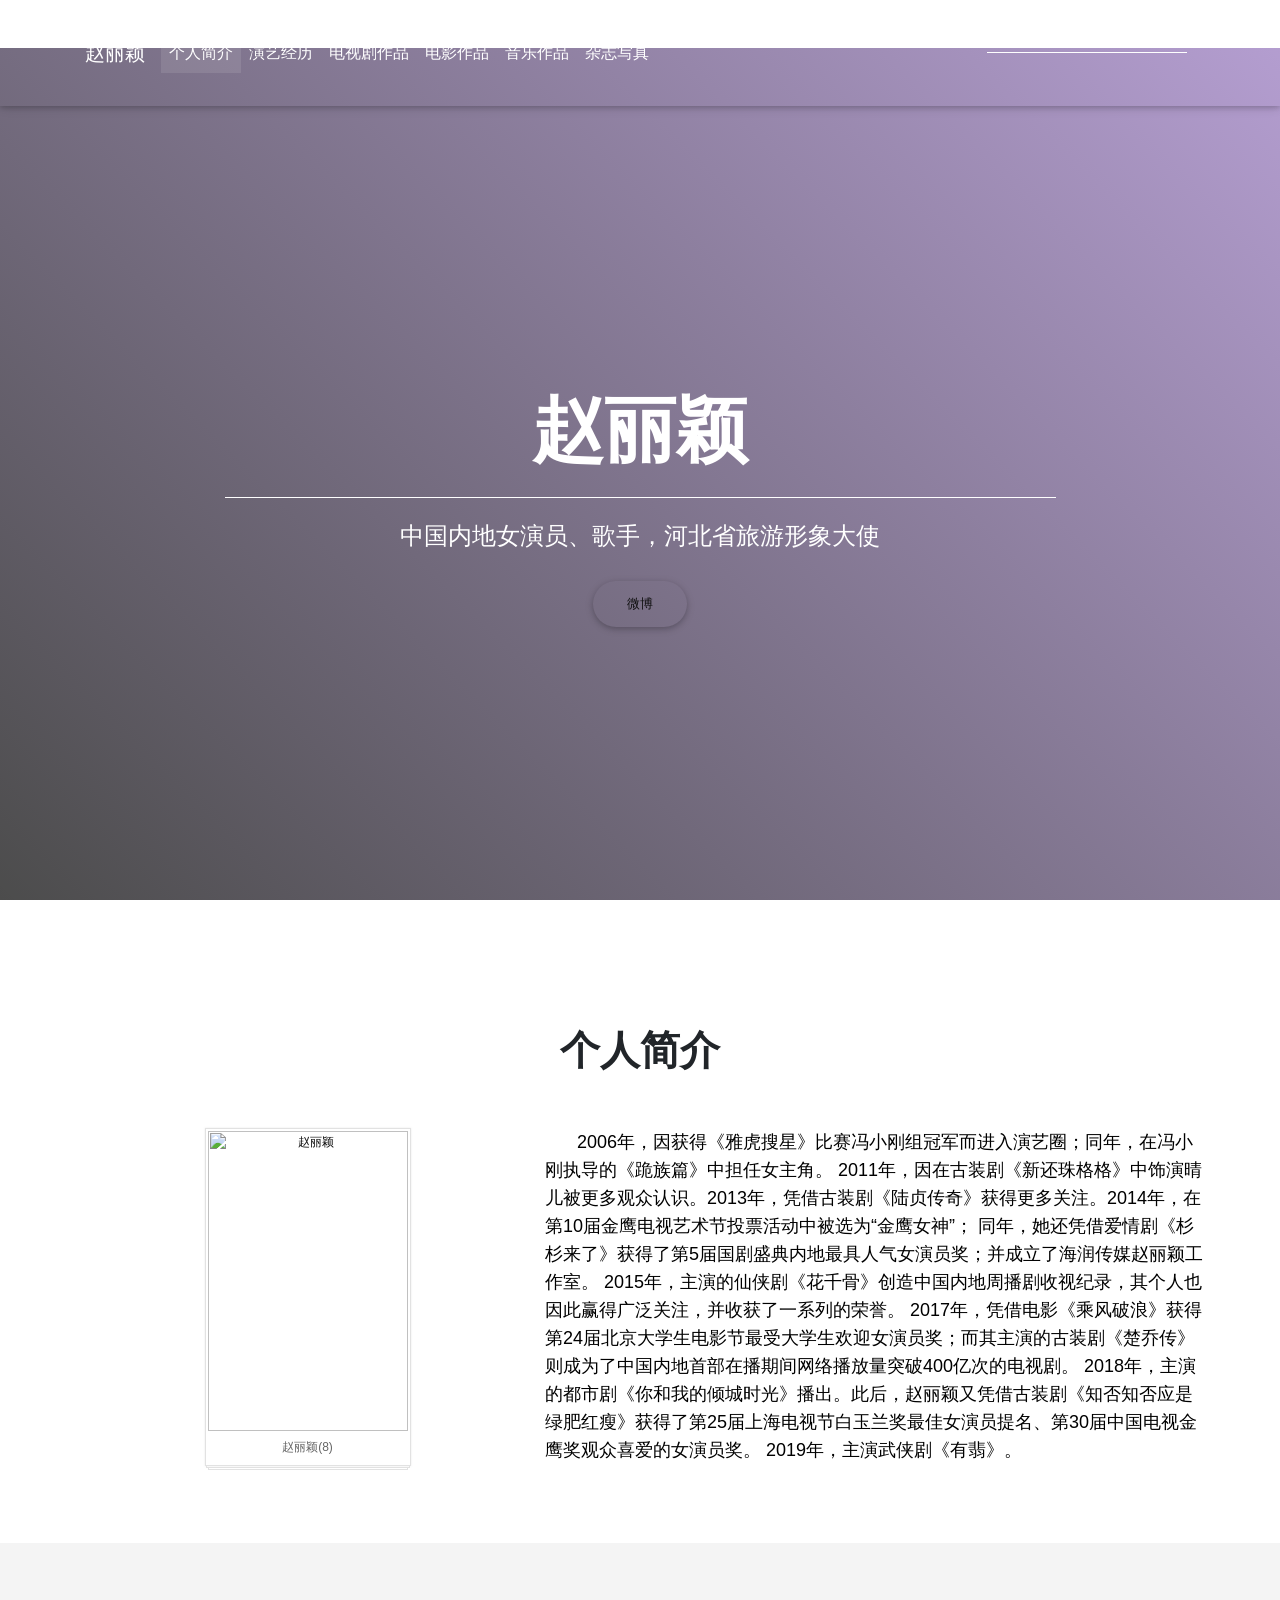
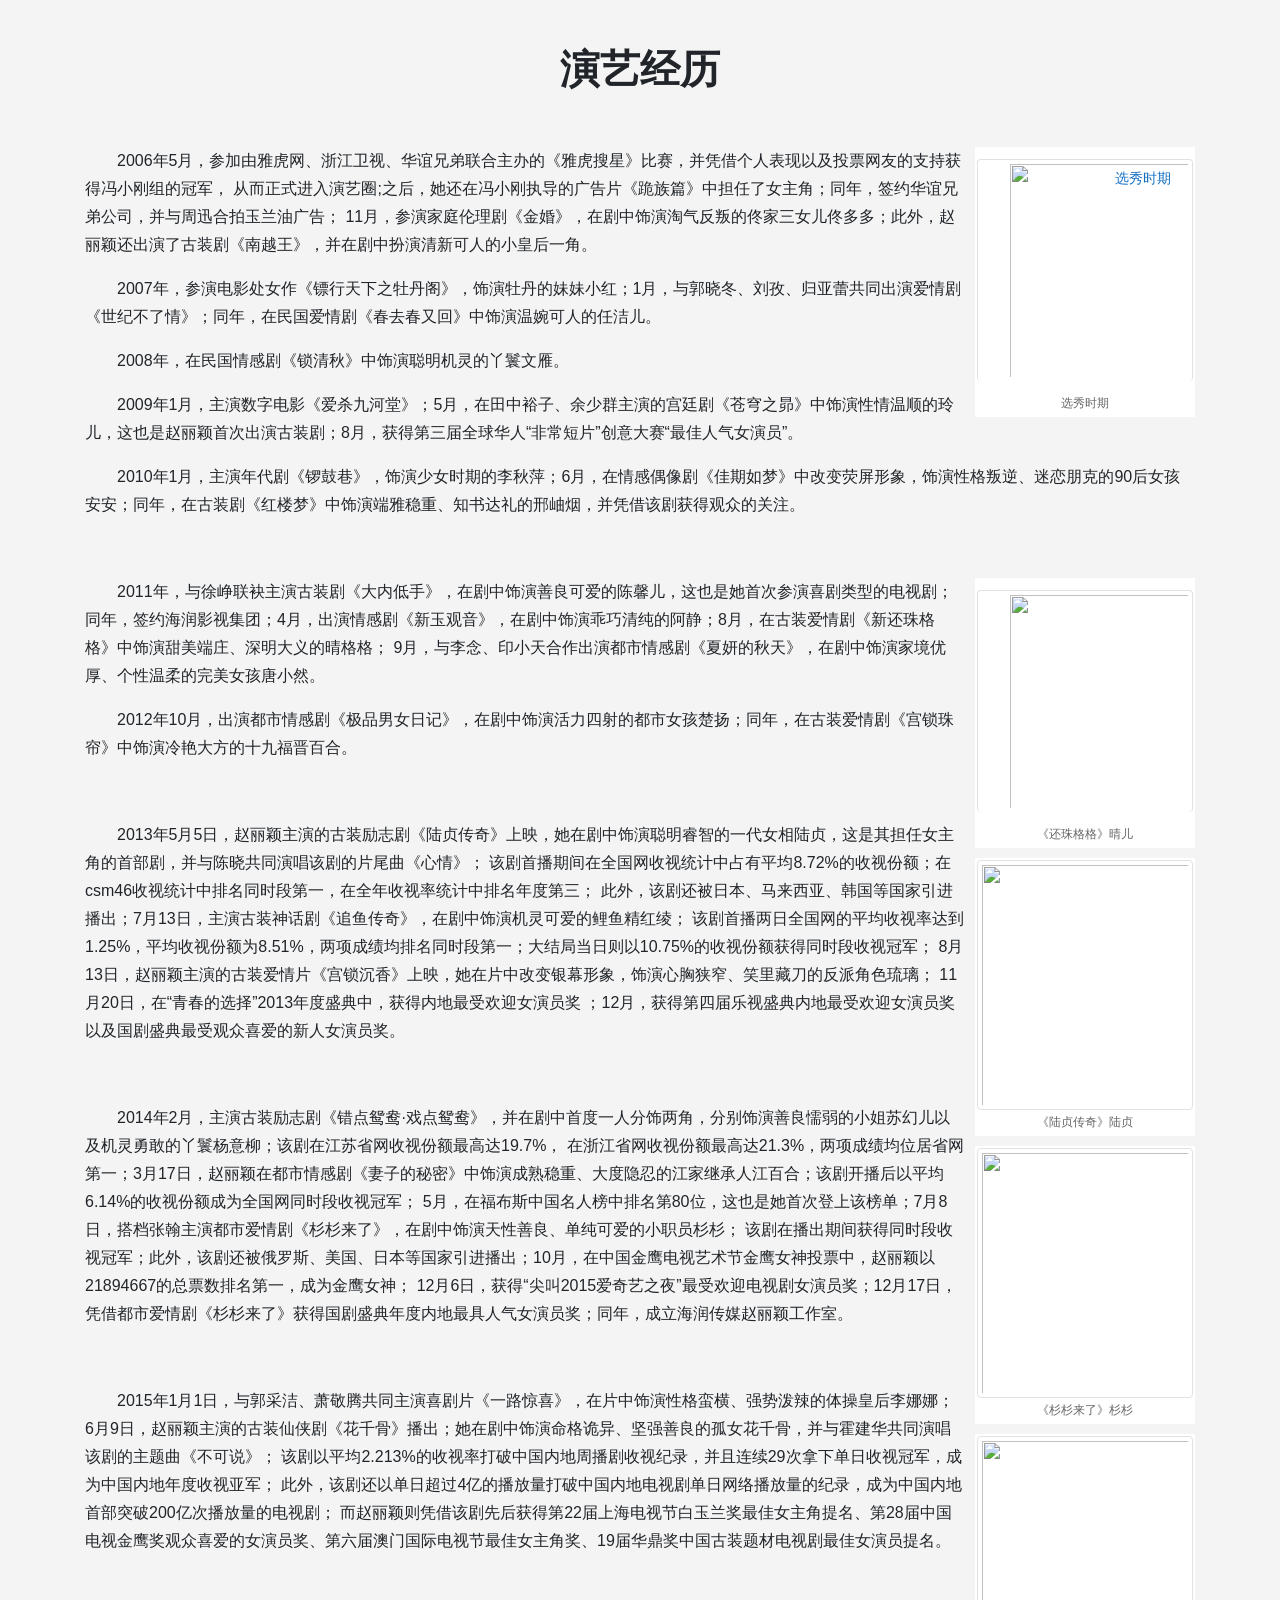
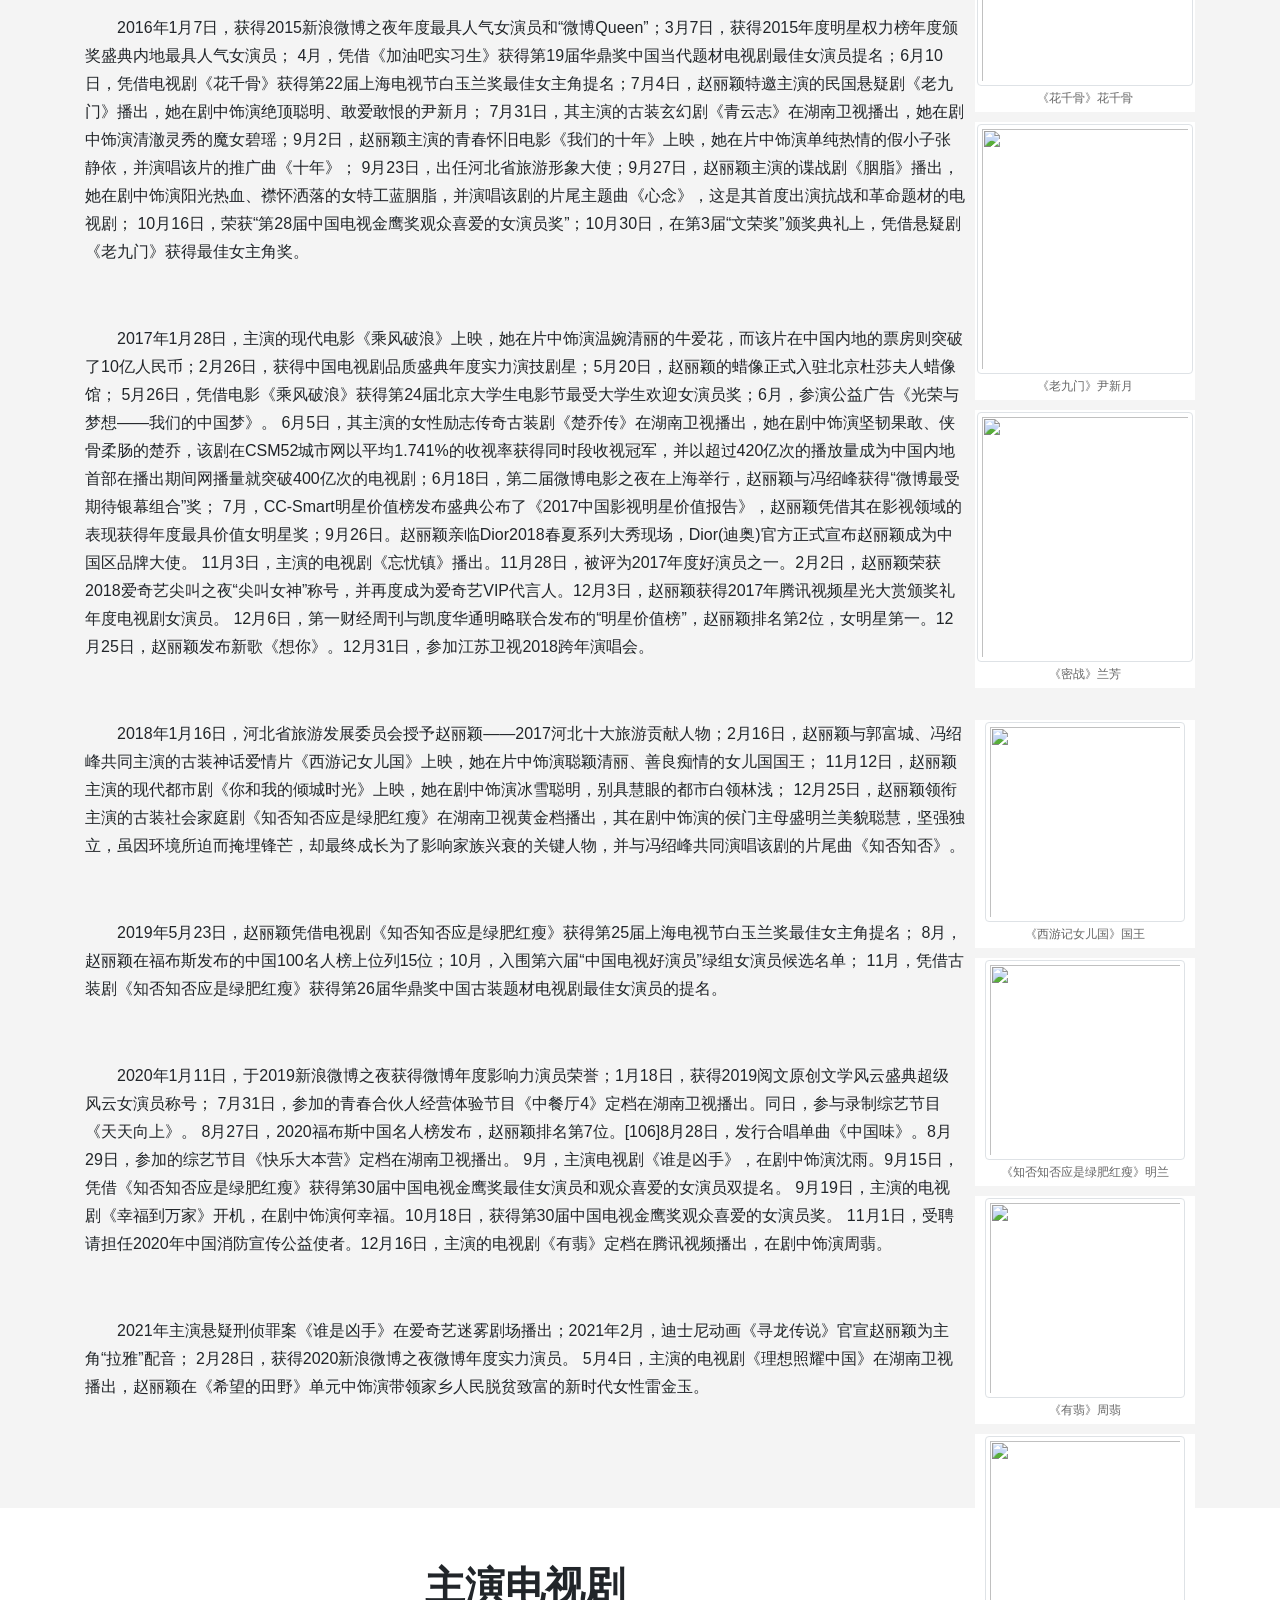
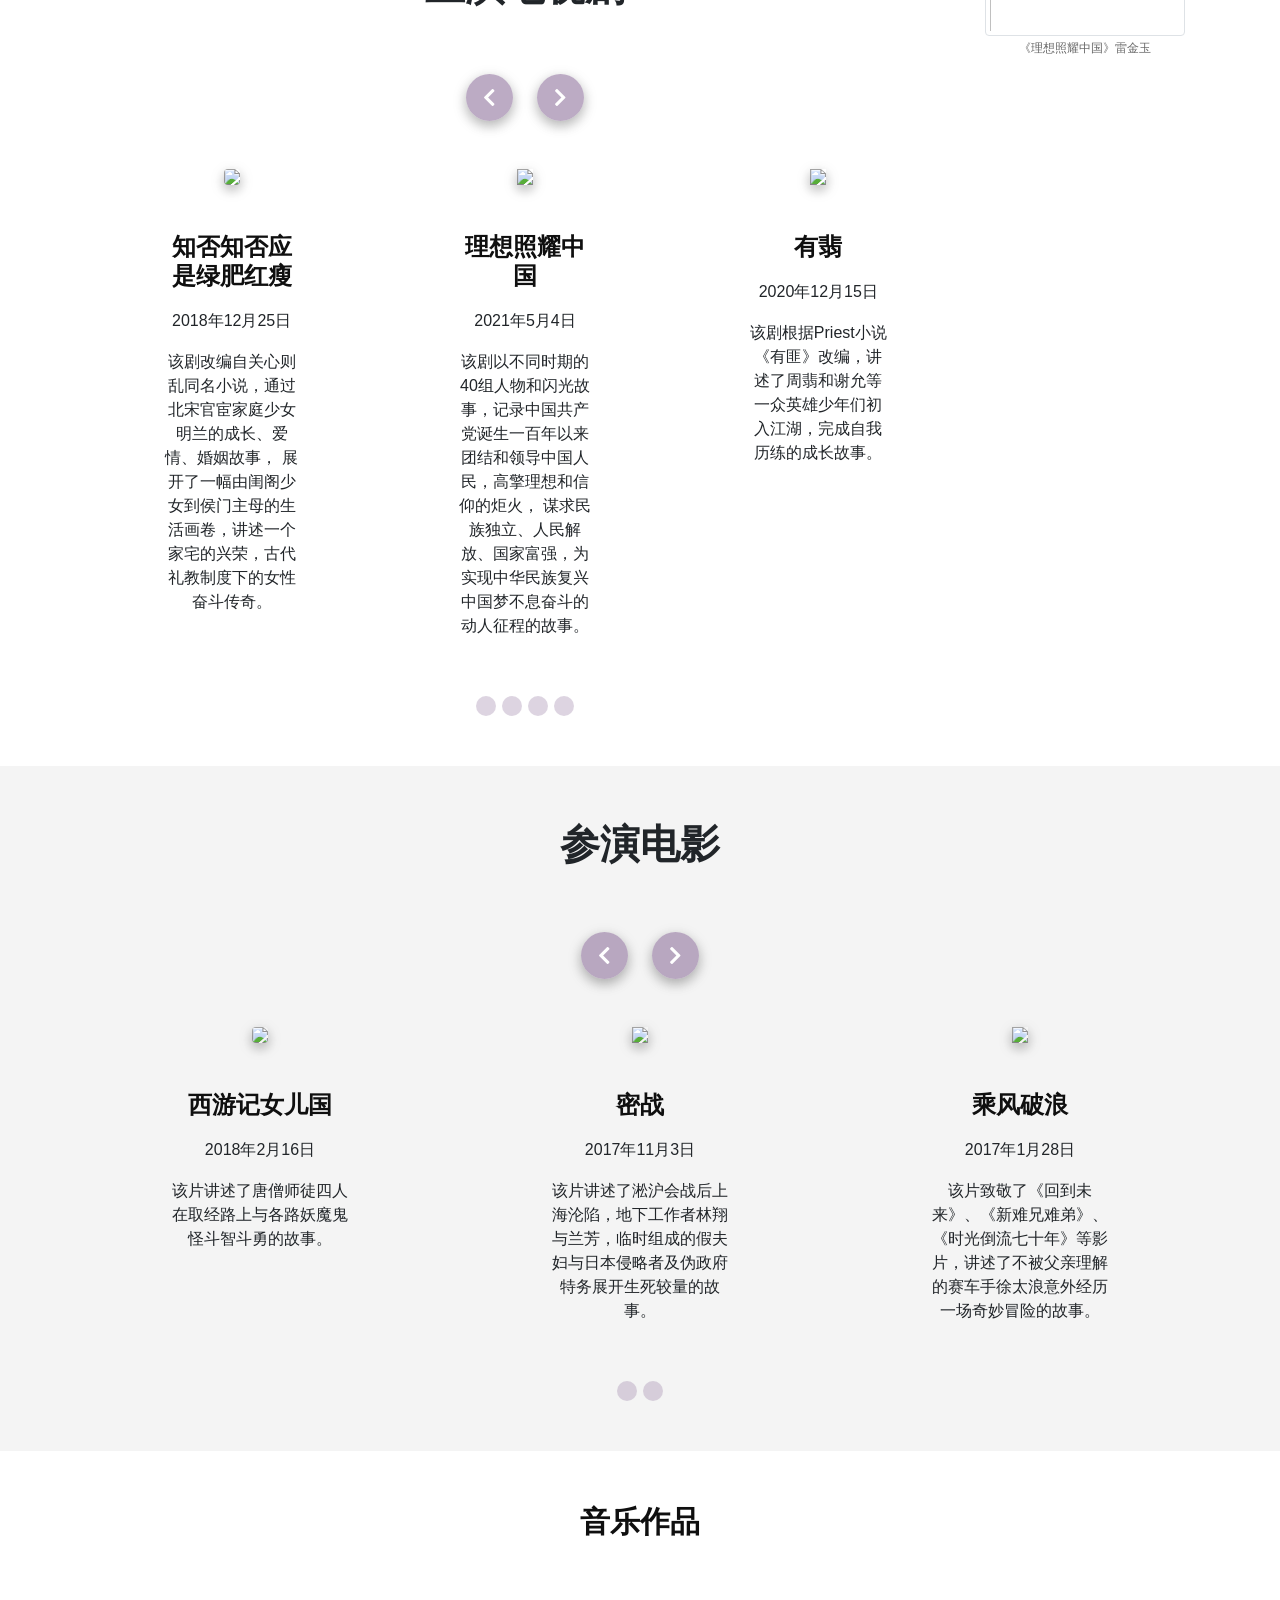
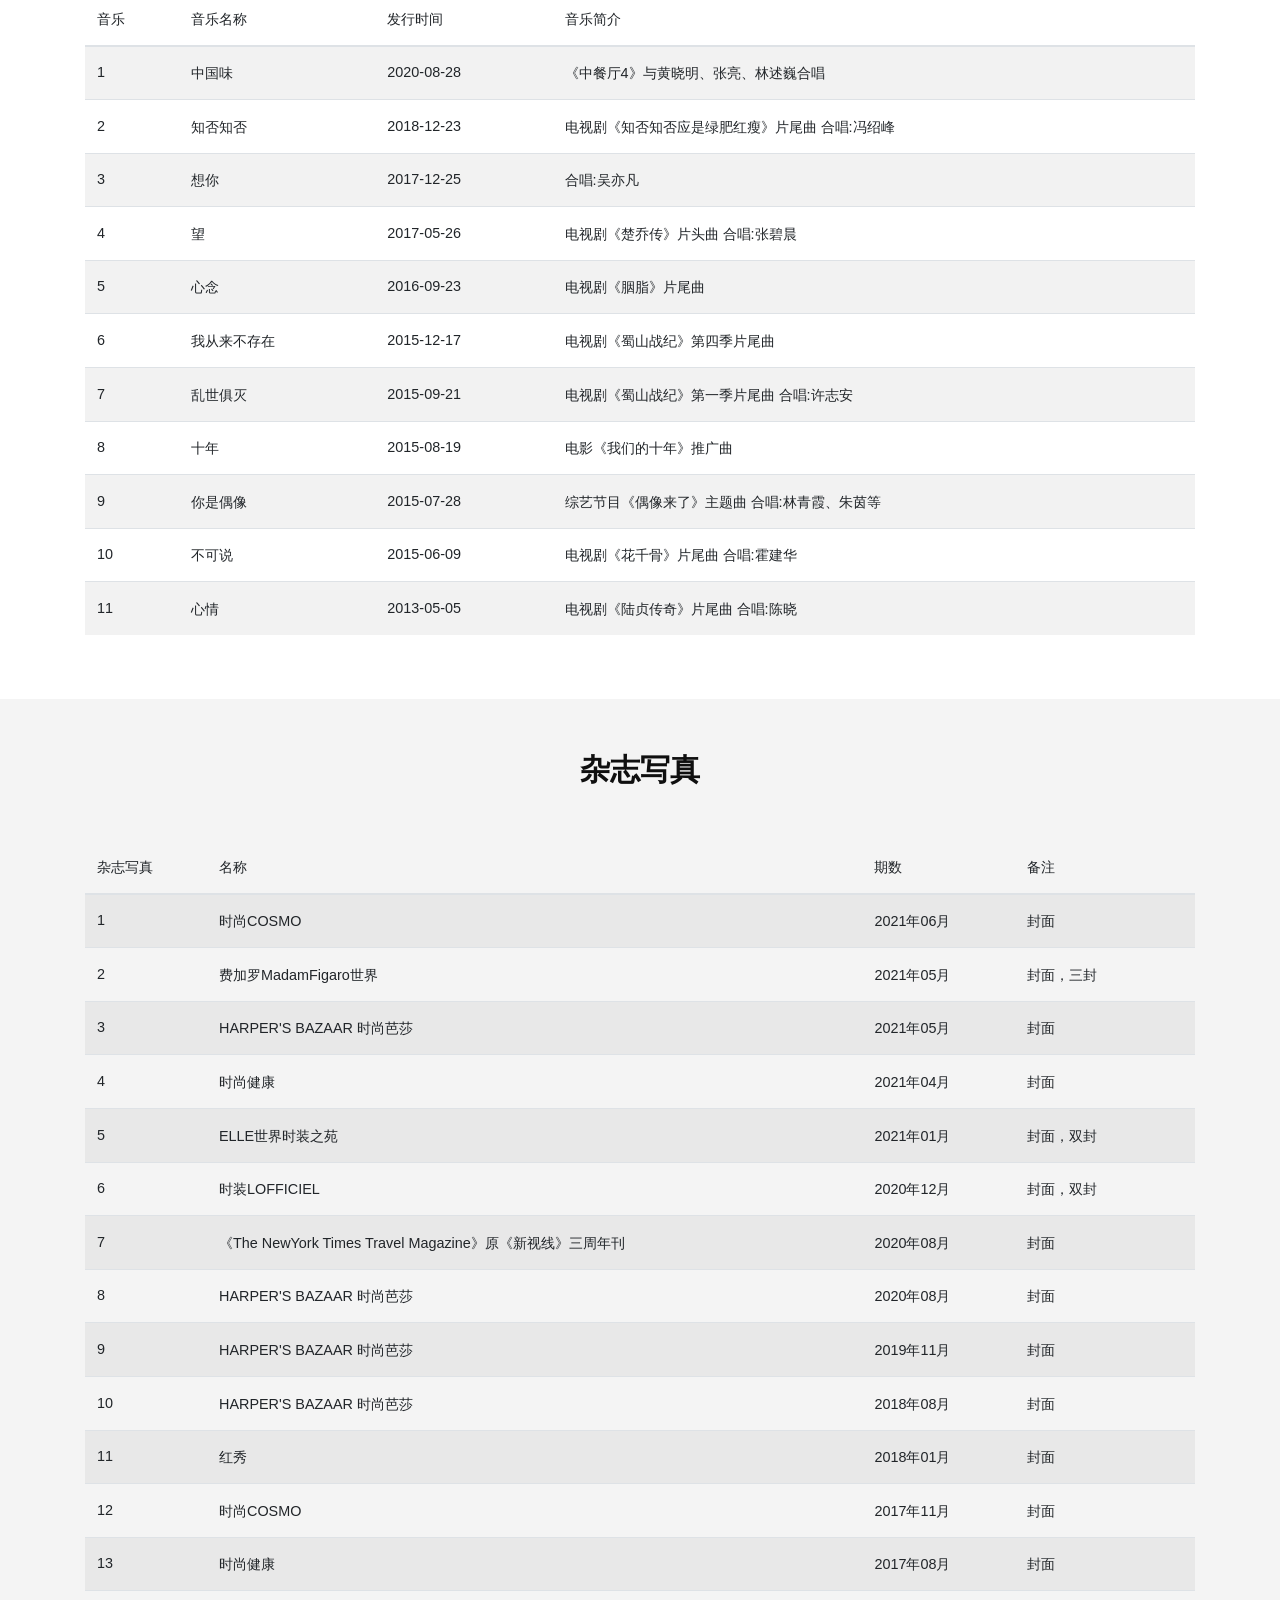
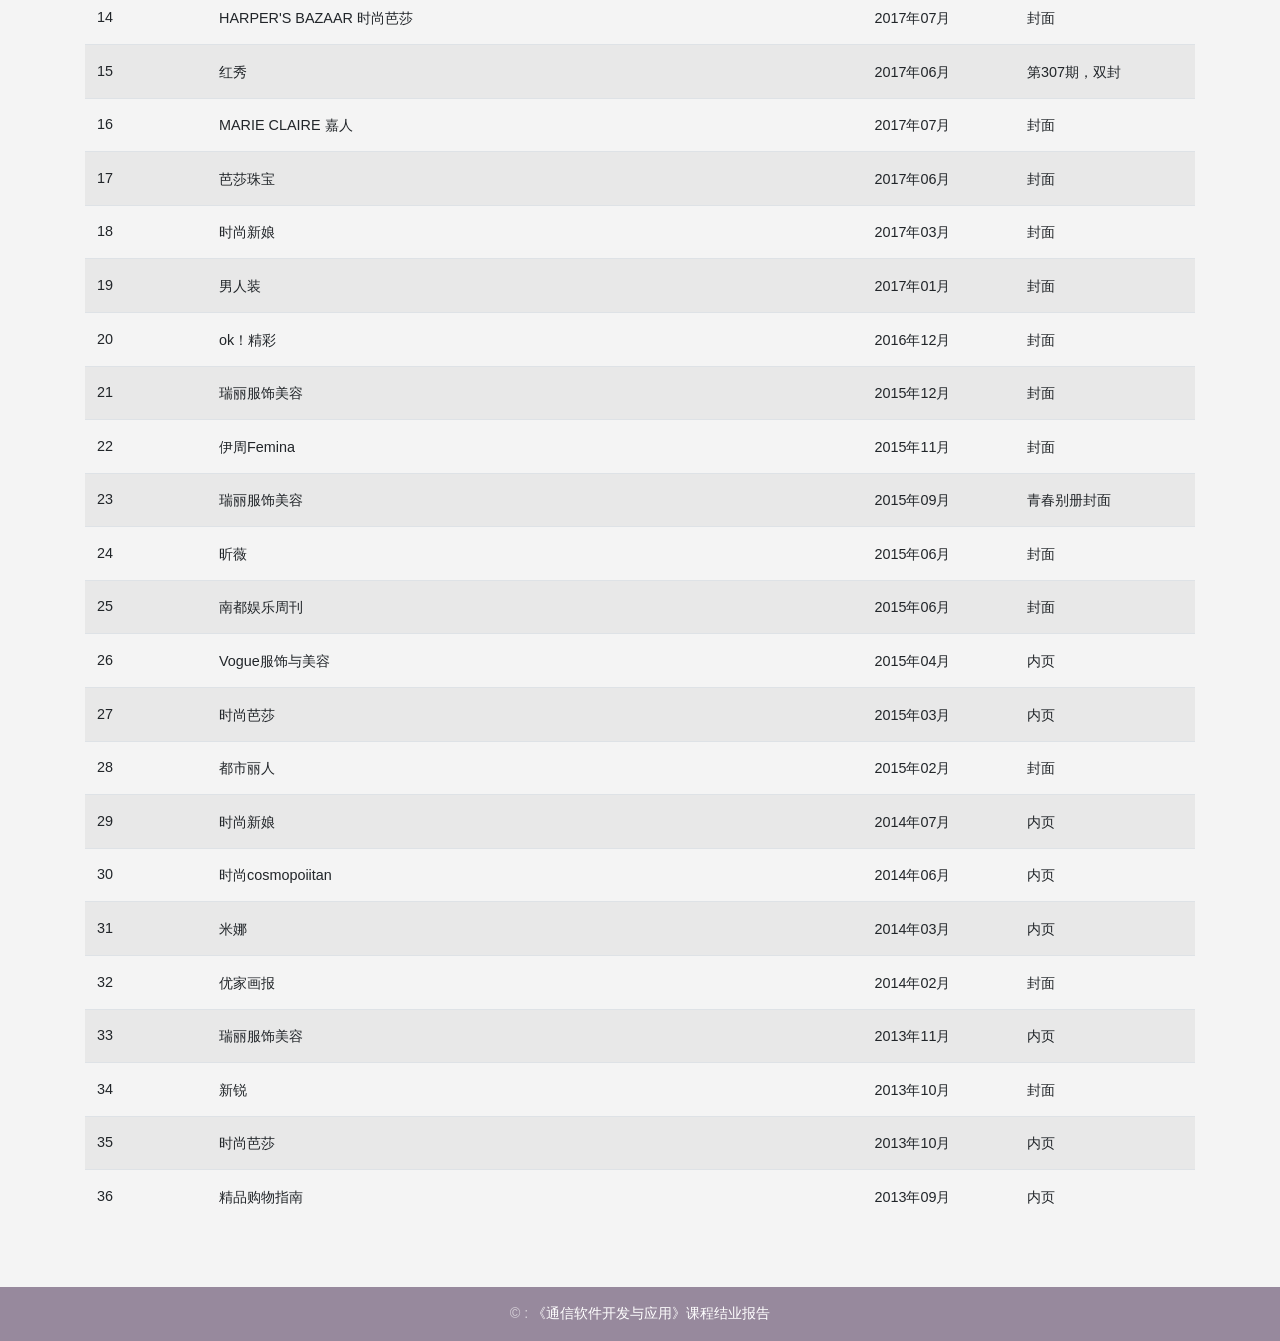
==== new1.html @ b551750d "Update new1.html" ====
<html>
<!-- Main navigation -->
<head>
  <meta charset="UTF-8">
  <meta name="viewport" content="width=device-width, initial-scale=1, shrink-to-fit=no">
  <meta http-equiv="x-ua-compatible" content="ie=edge">
  <title>赵丽颖</title>
   <!-- MDB icon -->
   <link rel="icon" href="img1\062022020215_0.ico" type="img1\062022020215_0.ico">
   <!-- Material Design Bootstrap -->
   <link rel="stylesheet" href="https://use.fontawesome.com/releases/v5.11.2/css/all.css">
   <!-- Bootstrap core CSS -->
   <link rel="stylesheet" href="css/mdb.lite.min.css">
   <!-- Material Design Bootstrap -->
   <link rel="stylesheet" href="css/mdb.lite.css">
   <!-- Material Design Bootstrap -->
   <link rel="stylesheet" href="css/mdb.css">
   <!-- Material Design Bootstrap -->
   <link rel="stylesheet" href="css/bootstrap.css">
   <!-- Bootstrap core CSS -->
   <link rel="stylesheet" href="css/bootstrap.min.css">
   <!-- Material Design Bootstrap -->
   <link rel="stylesheet" href="css/mdb.min.css">
   <!-- Material Design Bootstrap -->
   <link rel="stylesheet" href="css/new1.css">
</head>

<body>
    <!-- Main navigation -->
    <header>
  <!--Navbar-->
  <nav class="navbar navbar-expand-lg navbar-dark fixed-top scrolling-navbar">
    <div class="container">
      <a class="navbar-brand" href="#intro"><strong>赵丽颖</strong></a>
      <button class="navbar-toggler" type="button" data-toggle="collapse" data-target="#navbarSupportedContent-7"
        aria-controls="navbarSupportedContent-7" aria-expanded="false" aria-label="Toggle navigation">
        <span class="navbar-toggler-icon"></span>
      </button>
      <div class="collapse navbar-collapse" id="navbarSupportedContent-7">
        <ul class="navbar-nav mr-auto">
          <li class="nav-item active">
            <a class="nav-link" href="#about">个人简介<span class="sr-only">(current)</span></a>
          </li>
          <li class="nav-item">
            <a class="nav-link" href="#experience">演艺经历</a>
          </li>
          <li class="nav-item">
            <a class="nav-link" href="#TV">电视剧作品</a>
          </li>
          <li class="nav-item">
            <a class="nav-link" href="#movie">电影作品</a>
          </li>
          <li class="nav-item">
            <a class="nav-link" href="#music">音乐作品</a>
          </li>
          <li class="nav-item">
            <a class="nav-link" href="#magazine">杂志写真</a>
          </li>
        </ul>
        
        <form class="form-inline">
          <div class="md-form mt-0">
            <input class="form-control mr-sm-2" type="text" placeholder="Search" aria-label="Search">
          </div>
        </form>
      </div>
    </div>
  </nav>
  <!-- Navbar -->
      <!-- Full Page Intro -->
      <section id="intro" class="py-5" >
      <div class="view" style="background-image: url('https://uploadfile.bizhizu.cn/up/cd/b0/71/cdb071c9d6964a2a173dd14847acd4e8.jpg.source.jpg'); background-repeat: no-repeat; background-size: cover; background-position: center center;">
        <!-- Mask & flexbox options-->
        <div class="mask rgba-gradient d-flex justify-content-center align-items-center">
          <!-- Content -->
          <div class="container px-md-3 px-sm-0">
            <!--Grid row-->
            <div class="row wow fadeIn">
              <!--Grid column-->
              <div class="col-md-12 mb-4 white-text text-center wow fadeIn">
                <h3 class="display-3 font-weight-bold white-text mb-0 pt-md-5 pt-5">赵丽颖</h3>
                <hr class="hr-light my-4 w-75">
                <h4 class="subtext-header mt-2 mb-4">中国内地女演员、歌手，河北省旅游形象大使</h4>
                <a class="ed_image_link" title="微博" href="https://weibo.com/210926262?is_all=1" target="_blank"><button type="button" class="btn  btn-rounded waves-effect ">微博</button></a>
              </div>
              <!--Grid column-->
            </div>
            <!--Grid row-->
          </div>
          <!-- Content -->
        </div>
        <!-- Mask & flexbox options-->
      </div>
      <!-- Full Page Intro -->
    </header>
    <!--Main layout-->
<main>
     <!--Section: about-->
     <section id="about" class="py-5"  style="background-color: rgba(255, 255, 255, 1);">
      <!-- Container -->
      <div class="container">
        <!-- Section heading -->
        <h2 class=" font-weight-bold text-center mb-5"></h2>
        &nbsp;
        <!-- Section description -->
        <p class="h1-responsive font-weight-bold mb-5 text-center">个人简介</p>
        <!-- Grid row -->
        <div class="row">
          <!-- Grid column -->
          <div id="lemma_pic" class="mx-auto mr-auto">
            <span id="summaryAlbumContainer"><span class="album_wrap j-top-album album_vertical_top"><span class="album_cover_wrap"><span class="album_cover_img"><a class="ed_image_link" title="赵丽颖" href="new3.html" target="_blank"><img src="https://uploadfile.bizhizu.cn/up/d6/fb/0b/d6fb0b374dd644806717af79476a3534.jpg" alt="赵丽颖" width="200" height="300"></a></span><i class="ico_album"></i><span class="album_title">赵丽颖(8)</span></span><span class="album_bg"></span><span class="album_bg_bottom"></span></span></span>
        </div>
          <!-- Grid column -->

          <!-- Grid column -->
          <div class="col-lg-7">

            <!-- Grid row -->
            <div class="row mb-3">

              <!-- Grid column -->
              <div class="mx-auto mr-auto">
                <p class="black-text para">
                  <font size="4">
                  2006年，因获得《雅虎搜星》比赛冯小刚组冠军而进入演艺圈；同年，在冯小刚执导的《跪族篇》中担任女主角。
                  2011年，因在古装剧《新还珠格格》中饰演晴儿被更多观众认识。2013年，凭借古装剧《陆贞传奇》获得更多关注。2014年，在第10届金鹰电视艺术节投票活动中被选为“金鹰女神”；
                  同年，她还凭借爱情剧《杉杉来了》获得了第5届国剧盛典内地最具人气女演员奖；并成立了海润传媒赵丽颖工作室。
                  2015年，主演的仙侠剧《花千骨》创造中国内地周播剧收视纪录，其个人也因此赢得广泛关注，并收获了一系列的荣誉。
                  2017年，凭借电影《乘风破浪》获得第24届北京大学生电影节最受大学生欢迎女演员奖；而其主演的古装剧《楚乔传》则成为了中国内地首部在播期间网络播放量突破400亿次的电视剧。
                  2018年，主演的都市剧《你和我的倾城时光》播出。此后，赵丽颖又凭借古装剧《知否知否应是绿肥红瘦》获得了第25届上海电视节白玉兰奖最佳女演员提名、第30届中国电视金鹰奖观众喜爱的女演员奖。
                  2019年，主演武侠剧《有翡》。</font>
                </p>
              </div>
              <!-- Grid column -->

              <!-- Grid column -->

            </div>
            <!--Grid row-->

          </div>
          <!--Grid column-->

        </div>
        <!-- Grid row -->
    
      </div>
      <!-- Container -->
    </section>
      <section id="experience" class="py-5" style="background-color: rgba(238, 238, 238, 0.664);">
        <div class="container">
          <!-- Section heading -->
        <h2 class=" font-weight-bold text-center mb-5"></h2>
        <!-- Section description -->
        <p class="h1-responsive font-weight-bold mb-5 text-center">演艺经历</p>
          <div class="para">
            <span class="img-text">
            <img  src="http://i.shangc.net/2017/0801/20170801113034369.jpg" width="200" class="img-thumbnail float-img" alt="选秀时期">
            <span >选秀时期</span>
          </span>
            <p class="">
              2006年5月，参加由雅虎网、浙江卫视、华谊兄弟联合主办的《雅虎搜星》比赛，并凭借个人表现以及投票网友的支持获得冯小刚组的冠军，
              从而正式进入演艺圈;之后，她还在冯小刚执导的广告片《跪族篇》中担任了女主角；同年，签约华谊兄弟公司，并与周迅合拍玉兰油广告；
              11月，参演家庭伦理剧《金婚》，在剧中饰演淘气反叛的佟家三女儿佟多多；此外，赵丽颖还出演了古装剧《南越王》，并在剧中扮演清新可人的小皇后一角。
            </p>
            <p class="">
              2007年，参演电影处女作《镖行天下之牡丹阁》，饰演牡丹的妹妹小红；1月，与郭晓冬、刘孜、归亚蕾共同出演爱情剧《世纪不了情》；同年，在民国爱情剧《春去春又回》中饰演温婉可人的任洁儿。
            </p>
            <p>
              2008年，在民国情感剧《锁清秋》中饰演聪明机灵的丫鬟文雁。
            </p>
            <p>
              2009年1月，主演数字电影《爱杀九河堂》；5月，在田中裕子、余少群主演的宫廷剧《苍穹之昴》中饰演性情温顺的玲儿，这也是赵丽颖首次出演古装剧；8月，获得第三届全球华人“非常短片”创意大赛“最佳人气女演员”。
            </p>
            <p>
              2010年1月，主演年代剧《锣鼓巷》，饰演少女时期的李秋萍；6月，在情感偶像剧《佳期如梦》中改变荧屏形象，饰演性格叛逆、迷恋朋克的90后女孩安安；同年，在古装剧《红楼梦》中饰演端雅稳重、知书达礼的邢岫烟，并凭借该剧获得观众的关注。
            </p>
            &nbsp;
          </div>
          <div class="para">
            <span class="img-text">
            <img src="https://pic.baike.soso.com/ugc/baikepic2/0/ori-20210504000516-1792515840_JPG_1396_1005_1387148.jpg/800" width="200" class="img-thumbnail float-img">
            <span>《还珠格格》晴儿</span>
            </span>
            <p class="">
              2011年，与徐峥联袂主演古装剧《大内低手》，在剧中饰演善良可爱的陈馨儿，这也是她首次参演喜剧类型的电视剧；同年，签约海润影视集团；4月，出演情感剧《新玉观音》，在剧中饰演乖巧清纯的阿静；8月，在古装爱情剧《新还珠格格》中饰演甜美端庄、深明大义的晴格格；
              9月，与李念、印小天合作出演都市情感剧《夏妍的秋天》，在剧中饰演家境优厚、个性温柔的完美女孩唐小然。
            </p>
            <p>
              2012年10月，出演都市情感剧《极品男女日记》，在剧中饰演活力四射的都市女孩楚扬；同年，在古装爱情剧《宫锁珠帘》中饰演冷艳大方的十九福晋百合。
            </p>
            &nbsp;
          </div>
          <div class="para">
            <span class="img-text">
              <img src="http://img00.hc360.com/shoes/201305/201305211142054942.jpg" width="250" class="img-thumbnail">
              <span>《陆贞传奇》陆贞</span>
            </span>
            <p class="">
              2013年5月5日，赵丽颖主演的古装励志剧《陆贞传奇》上映，她在剧中饰演聪明睿智的一代女相陆贞，这是其担任女主角的首部剧，并与陈晓共同演唱该剧的片尾曲《心情》；
              该剧首播期间在全国网收视统计中占有平均8.72%的收视份额；在csm46收视统计中排名同时段第一，在全年收视率统计中排名年度第三；
              此外，该剧还被日本、马来西亚、韩国等国家引进播出；7月13日，主演古装神话剧《追鱼传奇》，在剧中饰演机灵可爱的鲤鱼精红绫；
              该剧首播两日全国网的平均收视率达到1.25%，平均收视份额为8.51%，两项成绩均排名同时段第一；大结局当日则以10.75%的收视份额获得同时段收视冠军；
              8月13日，赵丽颖主演的古装爱情片《宫锁沉香》上映，她在片中改变银幕形象，饰演心胸狭窄、笑里藏刀的反派角色琉璃；
              11月20日，在“青春的选择”2013年度盛典中，获得内地最受欢迎女演员奖 ；12月，获得第四届乐视盛典内地最受欢迎女演员奖以及国剧盛典最受观众喜爱的新人女演员奖。
            </p>
            &nbsp;
          </div>
          <div class="para">
            <span class="img-text">
              <img src="http://m4.biz.itc.cn/pic/new/n/07/01/Img6880107_n.jpg" width="250" class="img-thumbnail">
            <span>《杉杉来了》杉杉</span>
            </span>
            <p class="">
              2014年2月，主演古装励志剧《错点鸳鸯·戏点鸳鸯》，并在剧中首度一人分饰两角，分别饰演善良懦弱的小姐苏幻儿以及机灵勇敢的丫鬟杨意柳；该剧在江苏省网收视份额最高达19.7%，
              在浙江省网收视份额最高达21.3%，两项成绩均位居省网第一；3月17日，赵丽颖在都市情感剧《妻子的秘密》中饰演成熟稳重、大度隐忍的江家继承人江百合；该剧开播后以平均6.14%的收视份额成为全国网同时段收视冠军；
              5月，在福布斯中国名人榜中排名第80位，这也是她首次登上该榜单；7月8日，搭档张翰主演都市爱情剧《杉杉来了》，在剧中饰演天性善良、单纯可爱的小职员杉杉；
              该剧在播出期间获得同时段收视冠军；此外，该剧还被俄罗斯、美国、日本等国家引进播出；10月，在中国金鹰电视艺术节金鹰女神投票中，赵丽颖以21894667的总票数排名第一，成为金鹰女神；
              12月6日，获得“尖叫2015爱奇艺之夜”最受欢迎电视剧女演员奖；12月17日，凭借都市爱情剧《杉杉来了》获得国剧盛典年度内地最具人气女演员奖；同年，成立海润传媒赵丽颖工作室。
            </p>
            &nbsp;
          </div>
          <div class="para">
            <span class="img-text">
              <img src="http://www.hinews.cn/pic/0/17/76/90/17769021_986631.jpg" width="250" class="img-thumbnail">
              <span>《花千骨》花千骨</span>
            </span>
            <p class="">
              2015年1月1日，与郭采洁、萧敬腾共同主演喜剧片《一路惊喜》，在片中饰演性格蛮横、强势泼辣的体操皇后李娜娜；
              6月9日，赵丽颖主演的古装仙侠剧《花千骨》播出；她在剧中饰演命格诡异、坚强善良的孤女花千骨，并与霍建华共同演唱该剧的主题曲《不可说》；
              该剧以平均2.213%的收视率打破中国内地周播剧收视纪录，并且连续29次拿下单日收视冠军，成为中国内地年度收视亚军；
              此外，该剧还以单日超过4亿的播放量打破中国内地电视剧单日网络播放量的纪录，成为中国内地首部突破200亿次播放量的电视剧；
              而赵丽颖则凭借该剧先后获得第22届上海电视节白玉兰奖最佳女主角提名、第28届中国电视金鹰奖观众喜爱的女演员奖、第六届澳门国际电视节最佳女主角奖、19届华鼎奖中国古装题材电视剧最佳女演员提名。
              </p>
              &nbsp;
          </div>
          <div class="para">
            <span class="img-text">
              <img src="https://img.52fuqing.com/upload/editor/2016-6-29/201662923818511u40dt.jpg" width="250" class="img-thumbnail">
              <span>《老九门》尹新月</span>
              </span>
            <p class="">
              2016年1月7日，获得2015新浪微博之夜年度最具人气女演员和“微博Queen”；3月7日，获得2015年度明星权力榜年度颁奖盛典内地最具人气女演员；
              4月，凭借《加油吧实习生》获得第19届华鼎奖中国当代题材电视剧最佳女演员提名；6月10日，凭借电视剧《花千骨》获得第22届上海电视节白玉兰奖最佳女主角提名；7月4日，赵丽颖特邀主演的民国悬疑剧《老九门》播出，她在剧中饰演绝顶聪明、敢爱敢恨的尹新月；
              7月31日，其主演的古装玄幻剧《青云志》在湖南卫视播出，她在剧中饰演清澈灵秀的魔女碧瑶；9月2日，赵丽颖主演的青春怀旧电影《我们的十年》上映，她在片中饰演单纯热情的假小子张静依，并演唱该片的推广曲《十年》；
              9月23日，出任河北省旅游形象大使；9月27日，赵丽颖主演的谍战剧《胭脂》播出，她在剧中饰演阳光热血、襟怀洒落的女特工蓝胭脂，并演唱该剧的片尾主题曲《心念》，这是其首度出演抗战和革命题材的电视剧；
              10月16日，荣获“第28届中国电视金鹰奖观众喜爱的女演员奖”；10月30日，在第3届“文荣奖”颁奖典礼上，凭借悬疑剧《老九门》获得最佳女主角奖。
            </p>
            &nbsp;
          </div>
          <div class="para">
            <span class="img-text">
              <img src="http://n.sinaimg.cn/sinacn/20170906/59e1-fykqmrw1621122.jpg" width="250" class="img-thumbnail">
              <span>《密战》兰芳</span>
            </span>
            <p class="">
              2017年1月28日，主演的现代电影《乘风破浪》上映，她在片中饰演温婉清丽的牛爱花，而该片在中国内地的票房则突破了10亿人民币；2月26日，获得中国电视剧品质盛典年度实力演技剧星；5月20日，赵丽颖的蜡像正式入驻北京杜莎夫人蜡像馆；
              5月26日，凭借电影《乘风破浪》获得第24届北京大学生电影节最受大学生欢迎女演员奖；6月，参演公益广告《光荣与梦想——我们的中国梦》。
              6月5日，其主演的女性励志传奇古装剧《楚乔传》在湖南卫视播出，她在剧中饰演坚韧果敢、侠骨柔肠的楚乔，该剧在CSM52城市网以平均1.741%的收视率获得同时段收视冠军，并以超过420亿次的播放量成为中国内地首部在播出期间网播量就突破400亿次的电视剧；6月18日，第二届微博电影之夜在上海举行，赵丽颖与冯绍峰获得“微博最受期待银幕组合”奖；
              7月，CC-Smart明星价值榜发布盛典公布了《2017中国影视明星价值报告》，赵丽颖凭借其在影视领域的表现获得年度最具价值女明星奖；9月26日。赵丽颖亲临Dior2018春夏系列大秀现场，Dior(迪奥)官方正式宣布赵丽颖成为中国区品牌大使。
              11月3日，主演的电视剧《忘忧镇》播出。11月28日，被评为2017年度好演员之一。2月2日，赵丽颖荣获2018爱奇艺尖叫之夜“尖叫女神”称号，并再度成为爱奇艺VIP代言人。12月3日，赵丽颖获得2017年腾讯视频星光大赏颁奖礼年度电视剧女演员。
              12月6日，第一财经周刊与凯度华通明略联合发布的“明星价值榜”，赵丽颖排名第2位，女明星第一。12月25日，赵丽颖发布新歌《想你》。12月31日，参加江苏卫视2018跨年演唱会。
            </p>
            &nbsp;
          </div>
          <div class="para">
            <span class="img-text">
              <img src="https://uploadfile.bizhizu.cn/up/6c/9d/79/6c9d79c335f0ea197d39c5f3818d9fdf.jpg" width="200" class="img-thumbnail">
              <span>《西游记女儿国》国王</span>
            </span>
            <p class="">
              2018年1月16日，河北省旅游发展委员会授予赵丽颖——2017河北十大旅游贡献人物；2月16日，赵丽颖与郭富城、冯绍峰共同主演的古装神话爱情片《西游记女儿国》上映，她在片中饰演聪颖清丽、善良痴情的女儿国国王；
              11月12日，赵丽颖主演的现代都市剧《你和我的倾城时光》上映，她在剧中饰演冰雪聪明，别具慧眼的都市白领林浅；
              12月25日，赵丽颖领衔主演的古装社会家庭剧《知否知否应是绿肥红瘦》在湖南卫视黄金档播出，其在剧中饰演的侯门主母盛明兰美貌聪慧，坚强独立，虽因环境所迫而掩埋锋芒，却最终成长为了影响家族兴衰的关键人物，并与冯绍峰共同演唱该剧的片尾曲《知否知否》。
            </p>
            &nbsp;
          </div>
          <div class="para">
            <span class="img-text">
              <img src="https://th.bing.com/th/id/R95d4caa4149f38dd26f8eaead633d31e?rik=FJoKY8gdWpoOOg&riu=http%3a%2f%2fpicture.ik123.com%2fuploads%2fallimg%2f190107%2f12-1Z10G63330.jpg&ehk=iM7tU7ja8GcrhU8a%2f8OtsqWHJnVXS%2fkl64B04aVg%2f%2bw%3d&risl=&pid=ImgRaw" width="200" class="img-thumbnail">
              <span>《知否知否应是绿肥红瘦》明兰</span>
            </span>
            <p class="">
              2019年5月23日，赵丽颖凭借电视剧《知否知否应是绿肥红瘦》获得第25届上海电视节白玉兰奖最佳女主角提名；
              8月，赵丽颖在福布斯发布的中国100名人榜上位列15位；10月，入围第六届“中国电视好演员”绿组女演员候选名单；
              11月，凭借古装剧《知否知否应是绿肥红瘦》获得第26届华鼎奖中国古装题材电视剧最佳女演员的提名。
            </p>
            &nbsp;
          </div>
          <div class="para">
            <span class="img-text">
              <img src="https://th.bing.com/th/id/Rd7afaf0d70a79d3fec939d603104be05?rik=2OqUApr87w67SQ&riu=http%3a%2f%2fimg.idol001.com%2forigin%2f2020%2f12%2f31%2fd7afaf0d70a79d3fec939d603104be051609412293.jpg&ehk=3l697IV9Sa9752RenWcyW0vUMhwMB3j3oRNfEFYcGxk%3d&risl=&pid=ImgRaw" width="200" class="img-thumbnail">
              <span>《有翡》周翡</span>
            </span>
            <p class="">
              2020年1月11日，于2019新浪微博之夜获得微博年度影响力演员荣誉；1月18日，获得2019阅文原创文学风云盛典超级风云女演员称号；
              7月31日，参加的青春合伙人经营体验节目《中餐厅4》定档在湖南卫视播出。同日，参与录制综艺节目《天天向上》。
              8月27日，2020福布斯中国名人榜发布，赵丽颖排名第7位。[106]8月28日，发行合唱单曲《中国味》。8月29日，参加的综艺节目《快乐大本营》定档在湖南卫视播出。
              9月，主演电视剧《谁是凶手》，在剧中饰演沈雨。9月15日，凭借《知否知否应是绿肥红瘦》获得第30届中国电视金鹰奖最佳女演员和观众喜爱的女演员双提名。
              9月19日，主演的电视剧《幸福到万家》开机，在剧中饰演何幸福。10月18日，获得第30届中国电视金鹰奖观众喜爱的女演员奖。
              11月1日，受聘请担任2020年中国消防宣传公益使者。12月16日，主演的电视剧《有翡》定档在腾讯视频播出，在剧中饰演周翡。
            </p>
            &nbsp;
          </div>
          <div class="para">
            <span class="img-text">
              <img src="https://p8.itc.cn/images01/20210527/d9793c0c9bfc4e2fb856b13837a1d354.jpeg" width="200" class="img-thumbnail">
              <span>《理想照耀中国》雷金玉</span>
            </span>
            <p class="">
              2021年主演悬疑刑侦罪案《谁是凶手》在爱奇艺迷雾剧场播出；2021年2月，迪士尼动画《寻龙传说》官宣赵丽颖为主角“拉雅”配音；
              2月28日，获得2020新浪微博之夜微博年度实力演员。
              5月4日，主演的电视剧《理想照耀中国》在湖南卫视播出，赵丽颖在《希望的田野》单元中饰演带领家乡人民脱贫致富的新时代女性雷金玉。
            </p>
            &nbsp;
            &nbsp;
          </div>
          
        </div>
      </section>

    </section>
    <!--Section: gallery-->

    <!-- Section:tv v.4 -->
    <section id="TV" class="text-center py-5">
      <div class="container">
      <!-- Section heading -->
      <p class="h1-responsive font-weight-bold mb-5 text-center">主演电视剧</p>
      <!-- Grid row -->
      <div class="row">

        <!--Carousel Wrapper-->
        <div id="multi-item-example" class="carousel testimonial-carousel slide carousel-multi-item mb-5"
          data-ride="carousel">

          <!--Controls-->
          <div class="controls-top">
            <a class="btn-floating darken-4 btn-color" href="#multi-item-example" data-slide="prev"><i
                class="fas fa-chevron-left"></i></a>
            <a class="btn-floating btn-color darken-4" href="#multi-item-example" data-slide="next"><i
                class="fas fa-chevron-right"></i></a>
          </div>
          <!--Controls-->

          <!--Indicators-->
          <ol class="carousel-indicators">
            <li data-target="#multi-item-example" data-slide-to="0" class="btn-color darken-4"></li>
            <li data-target="#multi-item-example" data-slide-to="1" class="btn-color darken-4"></li>
            <li data-target="#multi-item-example" data-slide-to="2" class="btn-color darken-4"></li>
            <li data-target="#multi-item-example" data-slide-to="3" class="btn-color darken-4"></li>
          </ol>
          <!--Indicators-->

          <!--Slides-->
          <div class="carousel-inner" role="listbox">

            <!--First slide-->
            <div class="carousel-item active">

              <!--Grid column-->
              <div class="col-md-4">
                <div class="testimonial">
                  <!--Avatar-->
                  <div class="avatar mx-auto">
                    <a class="ed_image_link" title="知否" href="https://baike.baidu.com/item/%E7%9F%A5%E5%90%A6%E7%9F%A5%E5%90%A6%E5%BA%94%E6%98%AF%E7%BB%BF%E8%82%A5%E7%BA%A2%E7%98%A6/20485668" target="_blank"><img src="http://n.sinaimg.cn/ent/transform/189/w630h359/20190222/jocP-htknpmh3749006.jpg"
                      class="rounded img-fluid" ></a>
                  </div>
                  &nbsp;
                  <!--Content-->
                  <a class="ed_image_link" title="知否" href="https://baike.baidu.com/item/%E7%9F%A5%E5%90%A6%E7%9F%A5%E5%90%A6%E5%BA%94%E6%98%AF%E7%BB%BF%E8%82%A5%E7%BA%A2%E7%98%A6/20485668" target="_blank"><h4 class="font-weight-bold mt-4">知否知否应是绿肥红瘦</h4></a>
                  <h6 class="my-3">2018年12月25日</h6>
                  <p class="text-center">该剧改编自关心则乱同名小说，通过北宋官宦家庭少女明兰的成长、爱情、婚姻故事，
                    展开了一幅由闺阁少女到侯门主母的生活画卷，讲述一个家宅的兴荣，古代礼教制度下的女性奋斗传奇。</p>
                  <!--Review-->
                </div>
              </div>
              <!--Grid column-->

              <!--Grid column-->
              <div class="col-md-4 clearfix d-none d-md-block">
                <div class="testimonial">
                  <!--Avatar-->
                  <div class="avatar mx-auto">
                    <a class="ed_image_link" title="理想照耀中国" href="https://baike.baidu.com/item/%E7%90%86%E6%83%B3%E7%85%A7%E8%80%80%E4%B8%AD%E5%9B%BD/52840094" target="_blank"><img src="https://tse2-mm.cn.bing.net/th/id/OIP.5jOIZXKc1wCHfiEv4elURgHaEK?pid=ImgDet&rs=1"
                      class=" img-fluid"></a>
                  </div>
                  &nbsp;
                  <!--Content-->
                  <a class="ed_image_link" title="理想照耀中国" href="https://baike.baidu.com/item/%E7%9F%A5%E5%90%A6%E7%9F%A5%E5%90%A6%E5%BA%94%E6%98%AF%E7%BB%BF%E8%82%A5%E7%BA%A2%E7%98%A6/20485668" target="_blank"><h4 class="font-weight-bold mt-4">理想照耀中国</h4></a>
                  <h6 class=" my-3">2021年5月4日</h6>
                  <p class="text-center">该剧以不同时期的40组人物和闪光故事，记录中国共产党诞生一百年以来团结和领导中国人民，高擎理想和信仰的炬火，
                    谋求民族独立、人民解放、国家富强，为实现中华民族复兴中国梦不息奋斗的动人征程的故事。</p>
                  <!--Review-->
                </div>
              </div>
              <!--Grid column-->

              <!--Grid column-->
              <div class="col-md-4 clearfix d-none d-md-block">
                <div class="testimonial">
                  <!--Avatar-->
                  <div class="avatar mx-auto">
                    <a class="ed_image_link" title="有翡" href="https://baike.baidu.com/item/%E6%9C%89%E7%BF%A1/23422754" target="_blank"><img src="https://p3-tt.byteimg.com/origin/pgc-image/d3d5076caff34f28a8b67ff6c6b236dc"
                      class="img-fluid"></a>
                  </div>
                  &nbsp;
                  <!--Content-->
                  <a class="ed_image_link" title="有翡" href="https://baike.baidu.com/item/%E6%9C%89%E7%BF%A1/23422754" target="_blank"><h4 class="font-weight-bold mt-4">有翡</h4></a>
                  <h6 class="my-3">2020年12月15日</h6>
                  <p class="text-center">该剧根据Priest小说《有匪》改编，讲述了周翡和谢允等一众英雄少年们初入江湖，完成自我历练的成长故事。</p>
                  <!--Review-->
                </div>
              </div>
              <!--Grid column-->

            </div>
            <!--First slide-->

            <!--Second slide-->
            <div class="carousel-item">

              <!--Grid column-->
              <div class="col-md-4">
                <div class="testimonial">
                  <!--Avatar-->
                  <div class="avatar mx-auto">
                    <a class="ed_image_link" title="你和我的倾城时光" href="https://baike.baidu.com/item/%E4%BD%A0%E5%92%8C%E6%88%91%E7%9A%84%E5%80%BE%E5%9F%8E%E6%97%B6%E5%85%89/17545341" target="_blank"><img src="https://images.jingyeqian.com/img/2018/11/13/6367769679428645874301103.png"
                      class="img-fluid"></a>
                  </div>
                  &nbsp;
                  <!--Content-->
                  <a class="ed_image_link" title="你和我的倾城时光" href="https://baike.baidu.com/item/%E4%BD%A0%E5%92%8C%E6%88%91%E7%9A%84%E5%80%BE%E5%9F%8E%E6%97%B6%E5%85%89/17545341" target="_blank"><h4 class="font-weight-bold mt-4">你和我的倾城时光</h4></a>
                  <h6 class="my-3">2018年11月12日</h6>
                  <p class="text-center">该剧改编自丁墨的同名小说，讲述了都市白领林浅邂逅温达集团总裁厉致诚，
                    两人互相扶持、共同成长，并在过程中相识、相知、相爱的故事。</p>
                  <!--Review-->
                </div>
              </div>
              <!--Grid column-->

              <!--Grid column-->
              <div class="col-md-4 clearfix d-none d-md-block">
                <div class="testimonial">
                  <!--Avatar-->
                  <div class="avatar mx-auto">
                    <a class="ed_image_link" title="楚乔传" href="https://baike.baidu.com/item/%E6%A5%9A%E4%B9%94%E4%BC%A0/17156299" target="_blank"><img src="https://2img.hitv.com/preview/internettv/sp_images/ott/2017/dianshiju/316716/20170717145451165-new.jpg"
                      class="img-fluid"></a>
                  </div>
                  &nbsp;
                  <!--Content-->
                  <a class="ed_image_link" title="楚乔传" href="https://baike.baidu.com/item/%E6%A5%9A%E4%B9%94%E4%BC%A0/17156299" target="_blank"><h4 class="font-weight-bold mt-4">楚乔传</h4></a>
                  <h6 class="my-3">2017年6月5日</h6>
                  <p class="text-center">该剧改编自潇湘冬儿小说《11处特工皇妃》，讲述了西魏乱世中，一个特立独行的女奴楚乔，
                    在协助建立新政权过程中关于守护、背叛、信仰、爱情的故事。</p>
                  <!--Review-->
                </div>
              </div>
              <!--Grid column-->

              <!--Grid column-->
              <div class="col-md-4 clearfix d-none d-md-block">
                <div class="testimonial">
                  <!--Avatar-->
                  <div class="avatar mx-auto">
                    <a class="ed_image_link" title="老九门" href="https://baike.baidu.com/item/%E8%80%81%E4%B9%9D%E9%97%A8/18770499" target="_blank"><img src="https://gss0.baidu.com/9vo3dSag_xI4khGko9WTAnF6hhy/zhidao/pic/item/37d12f2eb9389b50ee9d0db58e35e5dde6116ef3.jpg"
                      class="img-fluid"></a>
                  </div>
                  &nbsp;
                  <!--Content-->
                  <a class="ed_image_link" title="老九门" href="https://baike.baidu.com/item/%E8%80%81%E4%B9%9D%E9%97%A8/18770499" target="_blank"><h4 class="font-weight-bold mt-4">老九门</h4></a>
                  <h6 class="my-3">2016年7月4日</h6>
                  <p class="text-center">该剧改编自南派三叔所著同名小说《老九门》，讲述了1937年7月，日军发动全面侵华战争，
                    长沙城布防官张启山为破解矿山之谜，求助古玩鉴赏大家二月红，并结下深厚的友谊共同对抗日军的故事。</p>
                  <!--Review-->
                </div>
              </div>
              <!--Grid column-->

            </div>
            <!--Second slide-->

            <!--Third slide-->
            <div class="carousel-item">

              <!--Grid column-->
              <div class="col-md-4">
                <div class="testimonial">
                  <!--Avatar-->
                  <div class="avatar mx-auto">
                    <a class="ed_image_link" title="加油吧实习生" href="https://baike.baidu.com/item/%E5%8A%A0%E6%B2%B9%E5%90%A7%E5%AE%9E%E4%B9%A0%E7%94%9F/17882971" target="_blank"><img src="https://image.ijq.tv/201506/30/15-40-36-23-14.png"
                      class="img-fluid"></a>
                  </div>
                  <!--Content-->
                  <a class="ed_image_link" title="加油吧实习生" href="https://baike.baidu.com/item/%E5%8A%A0%E6%B2%B9%E5%90%A7%E5%AE%9E%E4%B9%A0%E7%94%9F/17882971" target="_blank"><h4 class="font-weight-bold mt-4">加油吧实习生</h4></a>
                  <h6 class="my-3">2015年7月17日</h6>
                  <p class="text-center">该剧讲述了宋暖、张盛等几名大学毕业生初入职场，在经历数次职场考验后，获得自我成长和甜蜜爱情的精彩故事。</p>
                  <!--Review-->
                </div>
              </div>
              <!--Grid column-->

              <!--Grid column-->
              <div class="col-md-4 clearfix d-none d-md-block">
                <div class="testimonial">
                  <!--Avatar-->
                  <div class="avatar mx-auto">
                    <a class="ed_image_link" title="花千骨" href="https://baike.baidu.com/item/%E8%8A%B1%E5%8D%83%E9%AA%A8/12813082" target="_blank"><img src="https://img.zcool.cn/community/0176bb5571af930000009fcb90faa0.jpg@1280w_1l_2o_100sh.jpg"
                      class="img-fluid"></a>
                  </div>
                  <!--Content-->
                  <a class="ed_image_link" title="花千骨" href="https://baike.baidu.com/item/%E8%8A%B1%E5%8D%83%E9%AA%A8/12813082" target="_blank"><h4 class="font-weight-bold mt-4">花千骨</h4></a>
                  <h6 class="my-3">2015年6月9日</h6>
                  <p class="text-center">该剧改编自fresh果果同名小说，讲述少女花千骨与长留上仙白子画之间关于责任、成长、取舍的纯爱虐恋。
                    该剧于2015年6月9日起每周二、周三晚10点在湖南卫视的钻石独播剧场播出。</p>
                  <!--Review-->
                </div>
              </div>
              <!--Grid column-->

              <!--Grid column-->
              <div class="col-md-4 clearfix d-none d-md-block">
                <div class="testimonial">
                  <!--Avatar-->
                  <div class="avatar mx-auto">
                    <a class="ed_image_link" title="杉杉来了" href="https://baike.baidu.com/item/%E6%9D%89%E6%9D%89%E6%9D%A5%E4%BA%86/14147525" target="_blank"><img src="https://img.juqingba.cn/151206/1_151206095855_1.jpg"
                      class="img-fluid"></a>
                  </div>
                  <!--Content-->
                  <a class="ed_image_link" title="杉杉来了" href="https://baike.baidu.com/item/%E6%9D%89%E6%9D%89%E6%9D%A5%E4%BA%86/14147525" target="_blank"><h4 class="font-weight-bold mt-4">杉杉来了</h4></a>
                  <h6 class="my-3">2014年7月8日</h6>
                  <p class="text-center">《杉杉来了》是一部由作家顾漫所著的小说《杉杉来吃》改编而成的，
                    剧集讲述的是都市小职员薛杉杉和大BOSS封腾之间爱情故事。</p>
                  <!--Review-->
                </div>
              </div>
              <!--Grid column-->

            </div>
            <!--Third slide-->

            <!--fouth slide-->
            <div class="carousel-item">

              <!--Grid column-->
              <div class="col-md-4">
                <div class="testimonial">
                  <!--Avatar-->
                  <div class="avatar mx-auto">
                    <a class="ed_image_link" title="错点鸳鸯" href="https://baike.baidu.com/item/%E9%94%99%E7%82%B9%E9%B8%B3%E9%B8%AF/7430659" target="_blank"><img src="https://img4.cache.netease.com/ent/2014/11/5/201411051053132108a_550.jpg"
                      class="img-fluid"></a>
                  </div>
                  <!--Content-->
                  <a class="ed_image_link" title="错点鸳鸯" href="https://baike.baidu.com/item/%E9%94%99%E7%82%B9%E9%B8%B3%E9%B8%AF/7430659" target="_blank"><h4 class="font-weight-bold mt-4">错点鸳鸯</h4></a>
                  <h6 class=" my-3">2014年2月20日 </h6>
                  <p class="text-center">《错点鸳鸯》是《错点鸳鸯戏点鸳鸯》上部，根据席绢小说《交错时光的爱恋》改编，讲述了北宋末年，
                    苏家与石家均为一南一北两地巨商，苏家想用嫁女儿的方式来牵制住石家，被选中的性格柔弱的苏幻儿不愿受摆布逃跑而坠崖，杨意柳被安排代嫁，并替父亲苏光平收集情报。从而卷进了一场交织着血仇的豪门恩怨。</p>
                  <!--Review-->
                </div>
              </div>
              <!--Grid column-->

              <!--Grid column-->
              <div class="col-md-4 clearfix d-none d-md-block">
                <div class="testimonial">
                  <!--Avatar-->
                  <div class="avatar mx-auto">
                    <a class="ed_image_link" title="追鱼传奇" href="https://baike.baidu.com/item/%E8%BF%BD%E9%B1%BC%E4%BC%A0%E5%A5%87/2961093" target="_blank"><img src="http://i-7.vcimg.com/crop/5320afa632e0bebc607c6cb692459a15735367(600x)/thumb.jpg"
                      class="img-fluid"></a>
                  </div>
                  <!--Content-->
                  <a class="ed_image_link" title="追鱼传奇" href="https://baike.baidu.com/item/%E8%BF%BD%E9%B1%BC%E4%BC%A0%E5%A5%87/2961093" target="_blank"><h4 class="font-weight-bold mt-4">追鱼传奇</h4></a>
                  <h6 class=" my-3">2013年7月13日</h6>
                  <p class="text-center">根据明代传奇小说《鱼篮记》改编，讲述了书生张珍和鲤鱼精红绫的凄美爱情故事。</p>
                  <!--Review-->
                </div>
              </div>
              <!--Grid column-->

              <!--Grid column-->
              <div class="col-md-4 clearfix d-none d-md-block">
                <div class="testimonial">
                  <!--Avatar-->
                  <div class="avatar mx-auto">
                    <a class="ed_image_link" title="陆贞传奇" href="https://baike.baidu.com/item/%E9%99%86%E8%B4%9E%E4%BC%A0%E5%A5%87/1917292" target="_blank"><img src="http://img4.cache.netease.com/photo/0003/2013-04-26/8TCIB4K500B70003.jpg"
                      class="img-fluid"></a>
                  </div>
                  <!--Content-->
                  <a class="ed_image_link" title="陆贞传奇" href="https://baike.baidu.com/item/%E9%99%86%E8%B4%9E%E4%BC%A0%E5%A5%87/1917292" target="_blank"><h4 class="font-weight-bold mt-4">陆贞传奇</h4></a>
                  <h6 class=" my-3">2013年5月5日</h6>
                  <p class="text-center">讲述了北齐朝陆贞的传奇故事。陆贞从官商世家的大小姐到躲避追杀入宫，从一个宫女到被孝昭帝高演赏识，步步高升成为高级女官，并与武成帝高湛相恋。
                    最终北齐在孝昭帝高演的文治、武成帝高湛的武略和女相陆贞的全力辅佐之下，日渐兴盛，终成中土第一强国。</p>
                  <!--Review-->
                </div>
              </div>
              <!--Grid column-->

            </div>
            <!--Third slide-->

          </div>
          <!--Slides-->

        </div>
        <!--Carousel Wrapper-->

      </div>
      <!-- Grid row -->
      </div>
    </section>
    <!-- Section:TV -->
    
    <!-- Section:movie -->
    <section id="movie" class="text-center py-5" style="background-color: rgba(238, 238, 238, 0.664);">
      <div class="container">
      <!-- Section heading -->
      <p class="h1-responsive font-weight-bold mb-5 text-center">参演电影</p>

      <!-- Grid row -->
      <div class="row">

        <!--Carousel Wrapper-->
        <div id="multi-item-example1" class="carousel testimonial-carousel slide carousel-multi-item mb-5"
          data-ride="carousel">

          <!--Controls-->
          <div class="controls-top">
            <a class="btn-floating btn-color darken-4" href="#multi-item-example1" data-slide="prev"><i
                class="fas fa-chevron-left"></i></a>
            <a class="btn-floating btn-color darken-4" href="#multi-item-example1" data-slide="next"><i
                class="fas fa-chevron-right"></i></a>
          </div>
          <!--Controls-->

          <!--Indicators-->
          <ol class="carousel-indicators">
            <li data-target="#multi-item-example1" data-slide-to="0" class="btn-color darken-4"></li>
            <li data-target="#multi-item-example1" data-slide-to="1" class="btn-color darken-4"></li>
          </ol>
          <!--Indicators-->

          <!--Slides-->
          <div class="carousel-inner" role="listbox">

            <!--First slide-->
            <div class="carousel-item active">

              <!--Grid column-->
              <div class="col-md-4">
                <div class="testimonial">
                  <!--Avatar-->
                  <div class="avatar mx-auto">
                    <a class="ed_image_link" title="西游记女儿国" href="https://baike.baidu.com/item/%E8%A5%BF%E6%B8%B8%E8%AE%B0%E5%A5%B3%E5%84%BF%E5%9B%BD/20784683" target="_blank"><img src="http://5b0988e595225.cdn.sohucs.com/images/20180123/928726069e6448ed9c3f09c8437234ee.jpeg"
                      class="rounded img-fluid"></a>
                  </div>
                  &nbsp;
                  <!--Content-->
                  <a class="ed_image_link" title="西游记女儿国" href="https://baike.baidu.com/item/%E8%A5%BF%E6%B8%B8%E8%AE%B0%E5%A5%B3%E5%84%BF%E5%9B%BD/20784683" target="_blank"><h4 class="font-weight-bold mt-4">西游记女儿国</h4></a>
                  <h6 class="my-3">2018年2月16日</h6>
                  <p class="text-center">该片讲述了唐僧师徒四人在取经路上与各路妖魔鬼怪斗智斗勇的故事。</p>
                  <!--Review-->
                </div>
              </div>
              <!--Grid column-->

              <!--Grid column-->
              <div class="col-md-4 clearfix d-none d-md-block">
                <div class="testimonial">
                  <!--Avatar-->
                  <div class="avatar mx-auto">
                    <a class="ed_image_link" title="密战" href="https://baike.baidu.com/item/%E5%AF%86%E6%88%98/22103988" target="_blank"><img src="http://image13.m1905.cn/uploadfile/2017/1019/20171019102510742926.jpg"
                      class=" img-fluid"></a>
                  </div>
                  &nbsp;
                  <!--Content-->
                  <a class="ed_image_link" title="密战" href="https://baike.baidu.com/item/%E5%AF%86%E6%88%98/22103988" target="_blank"><h4 class="font-weight-bold mt-4">密战</h4></a>
                  <h6 class="my-3">2017年11月3日</h6>
                  <p class="text-center">该片讲述了淞沪会战后上海沦陷，地下工作者林翔与兰芳，临时组成的假夫妇与日本侵略者及伪政府特务展开生死较量的故事。</p>
                  <!--Review-->
                </div>
              </div>
              <!--Grid column-->

              <!--Grid column-->
              <div class="col-md-4 clearfix d-none d-md-block">
                <div class="testimonial">
                  <!--Avatar-->
                  <div class="avatar mx-auto">
                    <a class="ed_image_link" title="乘风破浪" href="https://baike.baidu.com/item/%E4%B9%98%E9%A3%8E%E7%A0%B4%E6%B5%AA/19919941" target="_blank"><img src="https://image11.m1905.cn/uploadfile/2017/0204/20170204092426399093.jpg"
                      class="img-fluid"></a>
                  </div>
                  &nbsp;
                  <!--Content-->
                  <a class="ed_image_link" title="乘风破浪" href="https://baike.baidu.com/item/%E4%B9%98%E9%A3%8E%E7%A0%B4%E6%B5%AA/19919941" target="_blank"><h4 class="font-weight-bold mt-4">乘风破浪</h4></a>
                  <h6 class="my-3">2017年1月28日</h6>
                  <p class="text-center">该片致敬了《回到未来》、《新难兄难弟》、《时光倒流七十年》等影片，讲述了不被父亲理解的赛车手徐太浪意外经历一场奇妙冒险的故事。</p>
                  <!--Review-->
                </div>
              </div>
              <!--Grid column-->

            </div>
            <!--First slide-->

            <!--Second slide-->
            <div class="carousel-item">

              <!--Grid column-->
              <div class="col-md-4">
                <div class="testimonial">
                  <!--Avatar-->
                  <div class="avatar mx-auto">
                    <a class="ed_image_link" title="女汉子真爱公式" href="https://baike.baidu.com/item/%E5%A5%B3%E6%B1%89%E5%AD%90%E7%9C%9F%E7%88%B1%E5%85%AC%E5%BC%8F/17162764" target="_blank"><img src="http://photocdn.sohu.com/20160321/Img441355411.jpg"
                      class="img-fluid"></a>
                  </div>
                  &nbsp;
                  <!--Content-->
                  <a class="ed_image_link" title="女汉子真爱公式" href="https://baike.baidu.com/item/%E5%A5%B3%E6%B1%89%E5%AD%90%E7%9C%9F%E7%88%B1%E5%85%AC%E5%BC%8F/17162764" target="_blank"><h4 class="font-weight-bold mt-4">女汉子真爱公式</h4></a>
                  <h6 class="my-3">2016年3月18日</h6>
                  <p class="text-center">影片讲述了”女汉子“何修舞用自己推导的“真爱公式”寻找“完美恋人”的故事。</p>
                  <!--Review-->
                </div>
              </div>
              <!--Grid column-->

              <!--Grid column-->
              <div class="col-md-4 clearfix d-none d-md-block">
                <div class="testimonial">
                  <!--Avatar-->
                  <div class="avatar mx-auto">
                    <a class="ed_image_link" title="极限挑战" href="https://baike.baidu.com/item/%E6%9E%81%E9%99%90%E6%8C%91%E6%88%98/18657701" target="_blank"><img src="https://img.zcool.cn/community/01c6505698623032f87574be5ac301.jpg@1280w_1l_2o_100sh.jpg"
                      class="img-fluid"></a>
                  </div>
                  &nbsp;
                  <!--Content-->
                  <a class="ed_image_link" title="极限挑战" href="https://baike.baidu.com/item/%E6%9E%81%E9%99%90%E6%8C%91%E6%88%98/18657701" target="_blank"><h4 class="font-weight-bold mt-4">极限挑战</h4></a>
                  <h6 class="my-3">2016年1月15日</h6>
                  <p class="text-center">影片讲述了极限男人帮六人在拍摄《极限挑战》时，意外被雷劈回到几百年前的大明朝，他们被迫根据皇帝留下的“圣火令”寻找皇家宝藏，踏上玩命之旅的故事。</p>
                  <!--Review-->
                </div>
              </div>
              <!--Grid column-->

              <!--Grid column-->
              <div class="col-md-4 clearfix d-none d-md-block">
                <div class="testimonial">
                  <!--Avatar-->
                  <div class="avatar mx-auto">
                    <a class="ed_image_link" title="宫锁沉香" href="https://baike.baidu.com/item/%E5%AE%AB%E9%94%81%E6%B2%89%E9%A6%99/8833875" target="_blank"><img src="http://img.zd9999.com/200/129/129574003.jpg"
                      class="img-fluid"></a>
                  </div>

                  <!--Content-->
                  <a class="ed_image_link" title="宫锁沉香" href="https://baike.baidu.com/item/%E5%AE%AB%E9%94%81%E6%B2%89%E9%A6%99/8833875" target="_blank"><h4 class="font-weight-bold mt-4">宫锁沉香</h4></a>
                  <h6 class=" my-3">2013年8月13日</h6>
                  <p class="text-center">影片讲述了宫女沉香与清康熙第十三子（不计早夭，若计早夭则实为第二十二子）爱新觉罗·胤祥之间的一段一见钟情，
                    却又历经种种误会与磨难，终获幸福的故事。</p>
                  <!--Review-->
                </div>
              </div>
              <!--Grid column-->

            </div>
            <!--Second slide-->

          </div>
          <!--Slides-->

        </div>
        <!--Carousel Wrapper-->

      </div>
      <!-- Grid row -->
      </div>

    </section>
    <!-- Section: Testimonials v.4 -->

    <section id="music" class="py-5" >
      <div class="container">
        <a class="ed_image_link" title="听音乐" href="https://y.qq.com/n/yqq/singer/002EI0UQ3vJz5h.html" target="_blank"><p class="h1-responsive font-weight-bold mb-5 text-center">音乐作品</p></a>
      <table class="table table-striped">
        <thead>
          <tr>
            <th scope="col">音乐</th>
            <th scope="col">音乐名称</th>
            <th scope="col">发行时间</th>
            <th scope="col">音乐简介</th>
          </tr>
        </thead>
        <tbody>
          <tr>
            <th scope="row">1</th>
            <td>中国味</td>
            <td>2020-08-28</td>
            <td>《中餐厅4》与黄晓明、张亮、林述巍合唱</td>
          </tr>
          <tr>
            <th scope="row">2</th>
            <td>知否知否</td>
            <td>2018-12-23</td>
            <td>电视剧《知否知否应是绿肥红瘦》片尾曲 合唱:冯绍峰</td>
          </tr>
          <tr>
            <th scope="row">3</th>
            <td>想你</td>
            <td>2017-12-25</td>
            <td>合唱:吴亦凡</td>
          </tr>
          <tr>
            <th scope="row">4</th>
            <td>望</td>
            <td>2017-05-26</td>
            <td>电视剧《楚乔传》片头曲 合唱:张碧晨</td>
          </tr>
          <tr>
            <th scope="row">5</th>
            <td>心念</td>
            <td>2016-09-23</td>
            <td>电视剧《胭脂》片尾曲</td>
          </tr>
          <tr>
            <th scope="row">6</th>
            <td>我从来不存在</td>
            <td>2015-12-17</td>
            <td>电视剧《蜀山战纪》第四季片尾曲</td>
          </tr>
          <tr>
            <th scope="row">7</th>
            <td>乱世俱灭</td>
            <td>2015-09-21</td>
            <td>电视剧《蜀山战纪》第一季片尾曲 合唱:许志安</td>
          </tr>
          <tr>
            <th scope="row">8</th>
            <td>十年</td>
            <td>2015-08-19</td>
            <td>电影《我们的十年》推广曲</td>
          </tr>
          <tr>
            <th scope="row">9</th>
            <td>你是偶像</td>
            <td>2015-07-28</td>
            <td>综艺节目《偶像来了》主题曲 合唱:林青霞、朱茵等</td>
          </tr>
          <tr>
            <th scope="row">10</th>
            <td>不可说</td>
            <td>2015-06-09</td>
            <td>电视剧《花千骨》片尾曲 合唱:霍建华</td>
          </tr>
          <tr>
            <th scope="row">11</th>
            <td>心情</td>
            <td>2013-05-05</td>
            <td>电视剧《陆贞传奇》片尾曲 合唱:陈晓</td>
          </tr>
        </tbody>
      </table>
      </div>
    </section>

    <section id="magazine" class="py-5" style="background-color: rgba(238, 238, 238, 0.664);">
      <div class="container">
        <a class="ed_image_link" title="杂志图片" href="new4.html" target="_blank"><p class="h1-responsive font-weight-bold mb-5 text-center">杂志写真</p></a>
      <table class="table table-striped">
        <thead>
          <tr>
            <th scope="col">杂志写真</th>
            <th scope="col">名称</th>
            <th scope="col">期数</th>
            <th scope="col">备注</th>
          </tr>
        </thead>
        <tbody>
          <tr>
            <th scope="row">1</th>
            <td>时尚COSMO</td>
            <td>2021年06月</td>
            <td>封面</td>
          </tr>
          <tr>
            <th scope="row">2</th>
            <td>费加罗MadamFigaro世界</td>
            <td>2021年05月</td>
            <td>封面，三封</td>
          </tr>
          <tr>
            <th scope="row">3</th>
            <td>HARPER'S BAZAAR 时尚芭莎</td>
            <td>2021年05月</td>
            <td>封面</td>
          </tr>
          <tr>
            <th scope="row">4</th>
            <td>时尚健康</td>
            <td>2021年04月</td>
            <td>封面</td>
          </tr>
          <tr>
            <th scope="row">5</th>
            <td>ELLE世界时装之苑</td>
            <td>2021年01月</td>
            <td>封面，双封</td>
          </tr>
          <tr>
            <th scope="row">6</th>
            <td>时装LOFFICIEL</td>
            <td>2020年12月</td>
            <td>封面，双封</td>
          </tr>
          <tr>
            <th scope="row">7</th>
            <td>《The NewYork Times Travel Magazine》原《新视线》三周年刊</td>
            <td>2020年08月</td>
            <td>封面</td>
          </tr>
          <tr>
            <th scope="row">8</th>
            <td>HARPER'S BAZAAR 时尚芭莎</td>
            <td>2020年08月</td>
            <td>封面</td>
          </tr>
          <tr>
            <th scope="row">9</th>
            <td>HARPER'S BAZAAR 时尚芭莎</td>
            <td>2019年11月</td>
            <td>封面</td>
          </tr>
          <tr>
            <th scope="row">10</th>
            <td> HARPER'S BAZAAR 时尚芭莎</td>
            <td>2018年08月</td>
            <td>封面</td>
          </tr>
          <tr>
            <th scope="row">11</th>
            <td>红秀</td>
            <td>2018年01月</td>
            <td>封面</td>
          </tr>
          <tr>
            <th scope="row">12</th>
            <td>时尚COSMO</td>
            <td>2017年11月</td>
            <td>封面</td>
          </tr>
          <tr>
            <th scope="row">13</th>
            <td>时尚健康</td>
            <td>2017年08月</td>
            <td>封面</td>
          </tr>
          <tr>
            <th scope="row">14</th>
            <td>HARPER'S BAZAAR 时尚芭莎</td>
            <td>2017年07月</td>
            <td>封面</td>
          </tr>
          <tr>
            <th scope="row">15</th>
            <td>红秀</td>
            <td>2017年06月</td>
            <td>第307期，双封</td>
          </tr>
          <tr>
            <th scope="row">16</th>
            <td>MARIE CLAIRE 嘉人</td>
            <td>2017年07月</td>
            <td>封面</td>
          </tr>
          <tr>
            <th scope="row">17</th>
            <td>芭莎珠宝</td>
            <td>2017年06月</td>
            <td>封面</td>
          </tr>
          <tr>
            <th scope="row">18</th>
            <td>时尚新娘</td>
            <td>2017年03月</td>
            <td>封面</td>
          </tr>
          <tr>
            <th scope="row">19</th>
            <td>男人装</td>
            <td>2017年01月</td>
            <td>封面</td>
          </tr>
          <tr>
            <th scope="row">20</th>
            <td> ok！精彩</td>
            <td>2016年12月</td>
            <td>封面</td>
          </tr>
          <tr>
            <th scope="row">21</th>
            <td>瑞丽服饰美容</td>
            <td>2015年12月</td>
            <td>封面</td>
          </tr>
          <tr>
            <th scope="row">22</th>
            <td>伊周Femina</td>
            <td>2015年11月</td>
            <td>封面</td>
          </tr>
          <tr>
            <th scope="row">23</th>
            <td>瑞丽服饰美容</td>
            <td>2015年09月</td>
            <td>青春别册封面</td>
          </tr>
          <tr>
            <th scope="row">24</th>
            <td>昕薇</td>
            <td>2015年06月</td>
            <td>封面</td>
          </tr>
          <tr>
            <th scope="row">25</th>
            <td>南都娱乐周刊</td>
            <td>2015年06月</td>
            <td>封面</td>
          </tr>
          <tr>
            <th scope="row">26</th>
            <td>Vogue服饰与美容</td>
            <td>2015年04月</td>
            <td>内页</td>
          </tr>
          <tr>
            <th scope="row">27</th>
            <td>时尚芭莎</td>
            <td>2015年03月</td>
            <td>内页</td>
          </tr>
          <tr>
            <th scope="row">28</th>
            <td>都市丽人</td>
            <td>2015年02月</td>
            <td>封面</td>
          </tr>
          <tr>
            <th scope="row">29</th>
            <td>时尚新娘</td>
            <td>2014年07月</td>
            <td>内页</td>
          </tr>
          <tr>
            <th scope="row">30</th>
            <td>时尚cosmopoiitan</td>
            <td>2014年06月</td>
            <td>内页</td>
          </tr>
          <tr>
            <th scope="row">31</th>
            <td>米娜</td>
            <td>2014年03月</td>
            <td>内页</td>
          </tr>
          <tr>
            <th scope="row">32</th>
            <td>优家画报</td>
            <td>2014年02月</td>
            <td>封面</td>
          </tr>
          <tr>
            <th scope="row">33</th>
            <td>瑞丽服饰美容</td>
            <td>2013年11月</td>
            <td>内页</td>
          </tr>
          <tr>
            <th scope="row">34</th>
            <td>新锐</td>
            <td>2013年10月</td>
            <td>封面</td>
          </tr>
          <tr>
            <th scope="row">35</th>
            <td>时尚芭莎</td>
            <td>2013年10月</td>
            <td>内页</td>
          </tr>
          <tr>
            <th scope="row">36</th>
            <td>精品购物指南</td>
            <td>2013年09月</td>
            <td>内页</td>
          </tr>
        </tbody>
      </table>
      </div>
      
    </section>

</main>
<!-- Footer -->
<footer class="page-footer font-small">
  <div class="foot">
  <!-- Copyright -->
  <div class="footer-copyright text-center py-3">© :
    <a href="https://blog.csdn.net/qq_46580518/article/details/118071997" target="_blank">《通信软件开发与应用》课程结业报告</a>
  </div>
  <!-- Copyright -->
  </div>
</footer>

<!-- Footer -->
  <!-- jQuery -->
  <script type="text/javascript" src="js/jquery.min.js"></script>
  <!-- Bootstrap tooltips -->
  <script type="text/javascript" src="js/popper.min.js"></script>
  <!-- Bootstrap core JavaScript -->
  <script type="text/javascript" src="js/bootstrap.min.js"></script>
  <!-- MDB core JavaScript -->
  <script type="text/javascript" src="js/mdb.min.js"></script>

</body>
---- css/new1.css ----
/* Required for full background image */

html,
body,
header,
.view {
  height: 100%;
}

.example-float-right{
  float:right;
}

@media (max-width: 740px) {
  html,
  body,
  header,
  .view {
    height: 1000px;
  }
}
@media (min-width: 800px) and (max-width: 850px) {
  html,
  body,
  header,
  .view {
    height: 650px;
  }
}

.album_wrap j-top-album album_vertical_top
{
  -webkit-text-size-adjust: 100%;
  font: 12px/1.5 tahoma,arial,sans-serif;
  font-size: 12px;
  font-family: arial,'pingfang sc',stheiti,simsun,sans-serif;
  color: #333;
  position: relative;
}

.album_cover_wrap
{
  -webkit-text-size-adjust: 100%;
  font: 12px/1.5 tahoma,arial,sans-serif;
  font-family: arial,'pingfang sc',stheiti,simsun,sans-serif;
  display: block;
  padding: 2px;
  background: #fff;
  border: 1px solid #e2e2e2;
  color: #666;
  font-size: 12px;
  text-align: center;
  text-indent: 0;
  box-shadow: 0 0 2px rgba(150,150,150,.2);
}

.album_cover_img
{
  -webkit-text-size-adjust: 100%;
  font: 12px/1.5 tahoma,arial,sans-serif;
  font-family: arial,'pingfang sc',stheiti,simsun,sans-serif;
  color: #666;
  font-size: 12px;
  text-align: center;
  text-indent: 0!important;
  display: block;
}

.ed_image_link
{
  -webkit-text-size-adjust: 100%;
  font: 12px/1.5 tahoma,arial,sans-serif;
  font-family: arial,'pingfang sc',stheiti,sans-serif;
  text-align: center;
  text-indent: 0!important;
  position: relative;
  display: block;
  color: rgb(15, 15, 15);
  text-decoration: none;
}



.album_title
{
  -webkit-text-size-adjust: 100%;
  font: 12px/1.5 tahoma,arial,sans-serif;
  font-family: arial,'pingfang sc',stheiti,simsun,sans-serif;
  color: #666;
  text-indent: 0!important;
  display: block;
  width: 100%;
  text-align: center;
  line-height: 20px;
  font-size: 12px;
  padding: 6px 0;
}

.album_bg
{
  -webkit-text-size-adjust: 100%;
  font: 12px/1.5 tahoma,arial,sans-serif;
  font-size: 12px;
  font-family: arial,'pingfang sc',stheiti,simsun,sans-serif;
  color: #333;
  display: block;
  height: 2px;
  overflow: hidden;
  border: 1px solid #e2e2e2;
  border-top: 0 none;
  margin: 0 1px;
}

.album_bg_bottom
{
  -webkit-text-size-adjust: 100%;
  font: 12px/1.5 tahoma,arial,sans-serif;
  font-size: 12px;
  font-family: arial,'pingfang sc',stheiti,simsun,sans-serif;
  color: #333;
  display: block;
  height: 2px;
  overflow: hidden;
  border: 1px solid #e2e2e2;
  border-top: 0 none;
  margin: 0 3px;
}


.top-nav-collapse {
  background-color: #9d84a8ad !important;
}

.foot{
  background-color: #9d84a8ad !important;
}

.btn-color{
  background-color: #9d84a8ad !important;
}

.navbar:not(.top-nav-collapse) {
  background: transparent !important;
}

@media (max-width: 991px) {
  .navbar:not(.top-nav-collapse) {
    background: #3f51b5 !important;
  }
}

.rgba-gradient {
  background: -webkit-linear-gradient(45deg, rgba(0, 0, 0, 0.7), rgba(72, 15, 144, 0.4) 100%);
  background: -webkit-gradient(linear, 45deg, from(rgba(0, 0, 0, 0.7), rgba(72, 15, 144, 0.4) 100%)));
  background: linear-gradient(to 45deg, rgba(0, 0, 0, 0.7), rgba(72, 15, 144, 0.4) 100%);
}

.card {
  background-color: rgba(126, 123, 215, 0.2);
}

.md-form label {
  color: #ffffff;
}

h6 {
  line-height: 1.7;
}

.float-img{
-webkit-text-size-adjust: 100%;
font-size: 14px;
word-wrap: break-word;
text-indent: 2em;
line-height: 24px;
display: block;
border-bottom: 0;
margin: 10px 0;
position: relative;
color: #136ec2;
text-decoration: none;
float: right;
clear: right;
margin-left: 20px;
width: 222px;
}

.para{
    margin-bottom: 15px;
    text-indent: 2em;
    line-height: 28px;

}

.img-text{
-webkit-text-size-adjust: 100%;
font: 12px/1.5 tahoma,arial,sans-serif;
word-wrap: break-word;
font-family: arial,'pingfang sc',stheiti,simsun,sans-serif;
line-height: 24px;
position: relative;
background: #fff;
color: #666;
display: inline;
font-size: 12px;
padding: 2px;
text-align: center;
text-indent: 0;
float: right;
margin-left: 10px;
clear: right;
margin-bottom: 10px;
width: 220px;
}

.left-text{
  -webkit-text-size-adjust: 100%;
  font: 12px/1.5 arial,'\5b8b\4f53',sans-serif;
  line-height: 20px;
  font-family: Microsoft YaHei,SimHei,Verdana;
  margin: 0;
  padding: 0;
  color: #333;
  font-size: 18px;
  font-weight: 400;
}
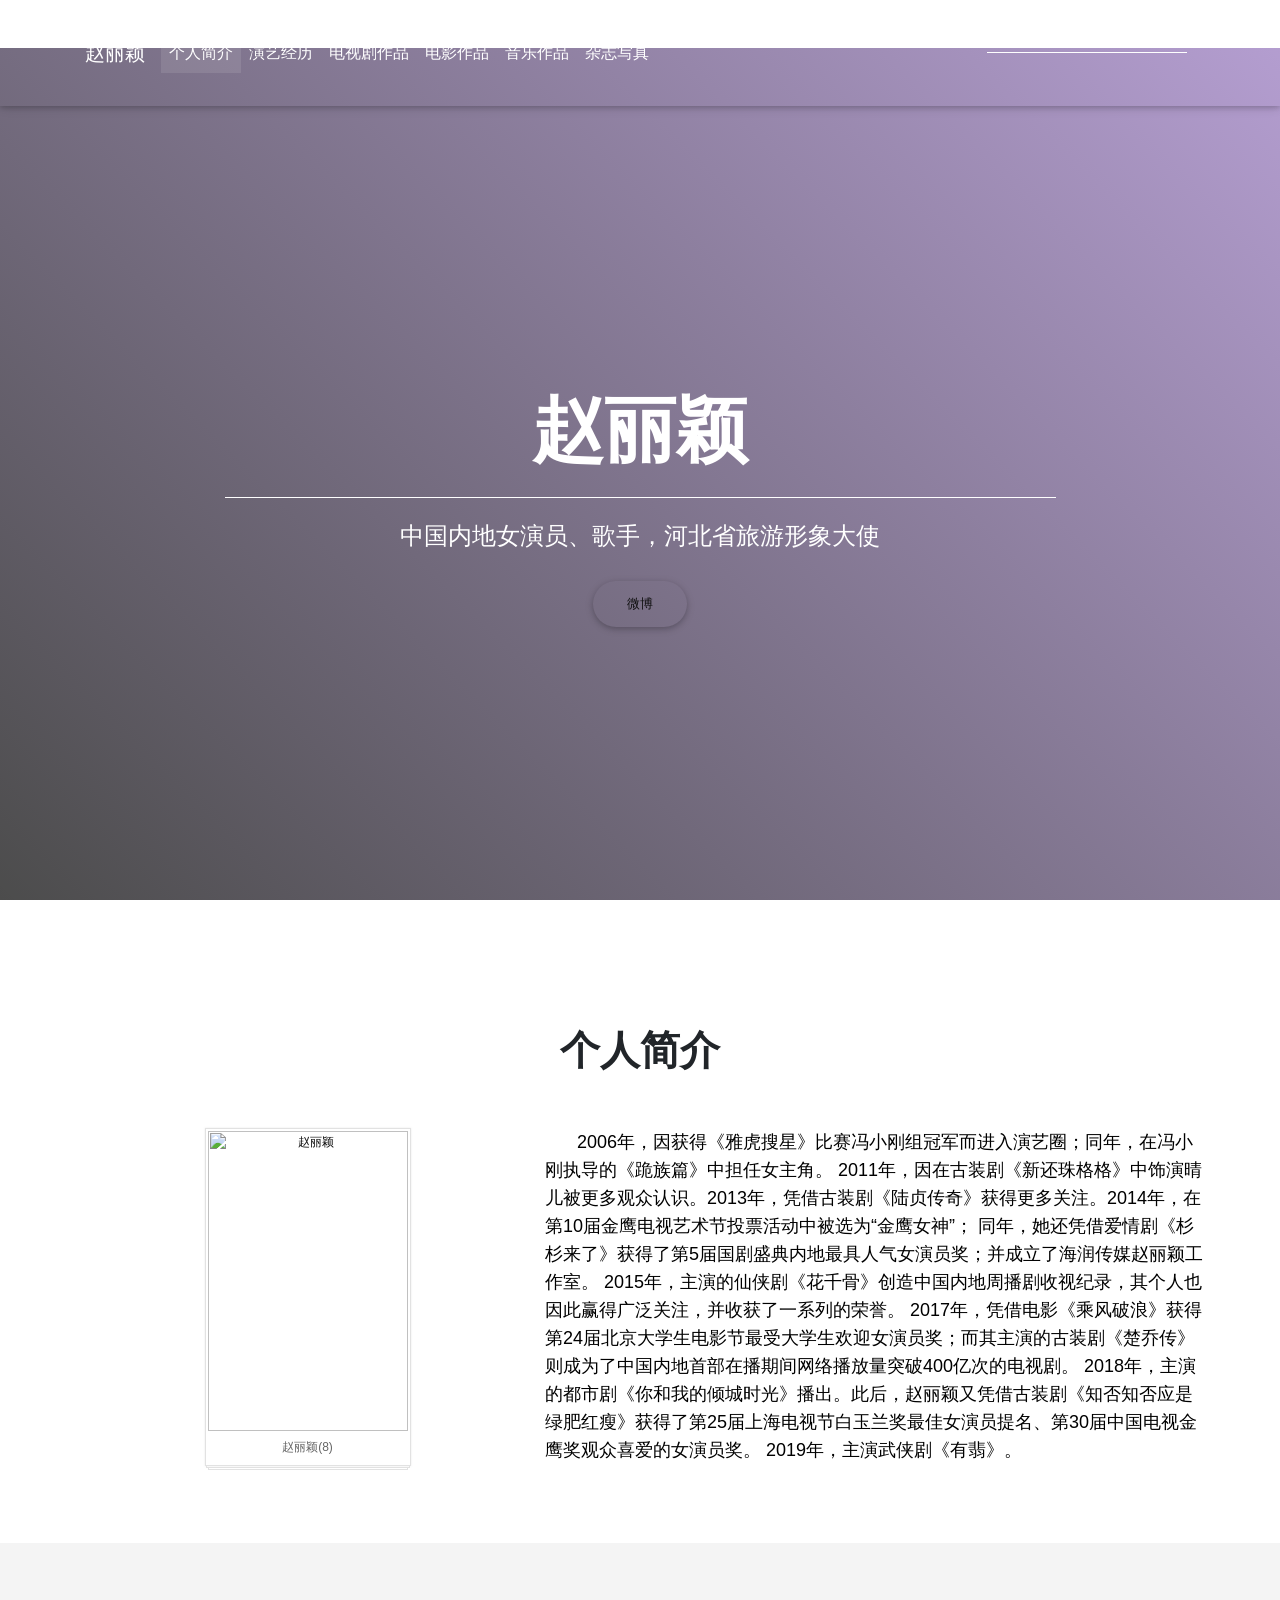
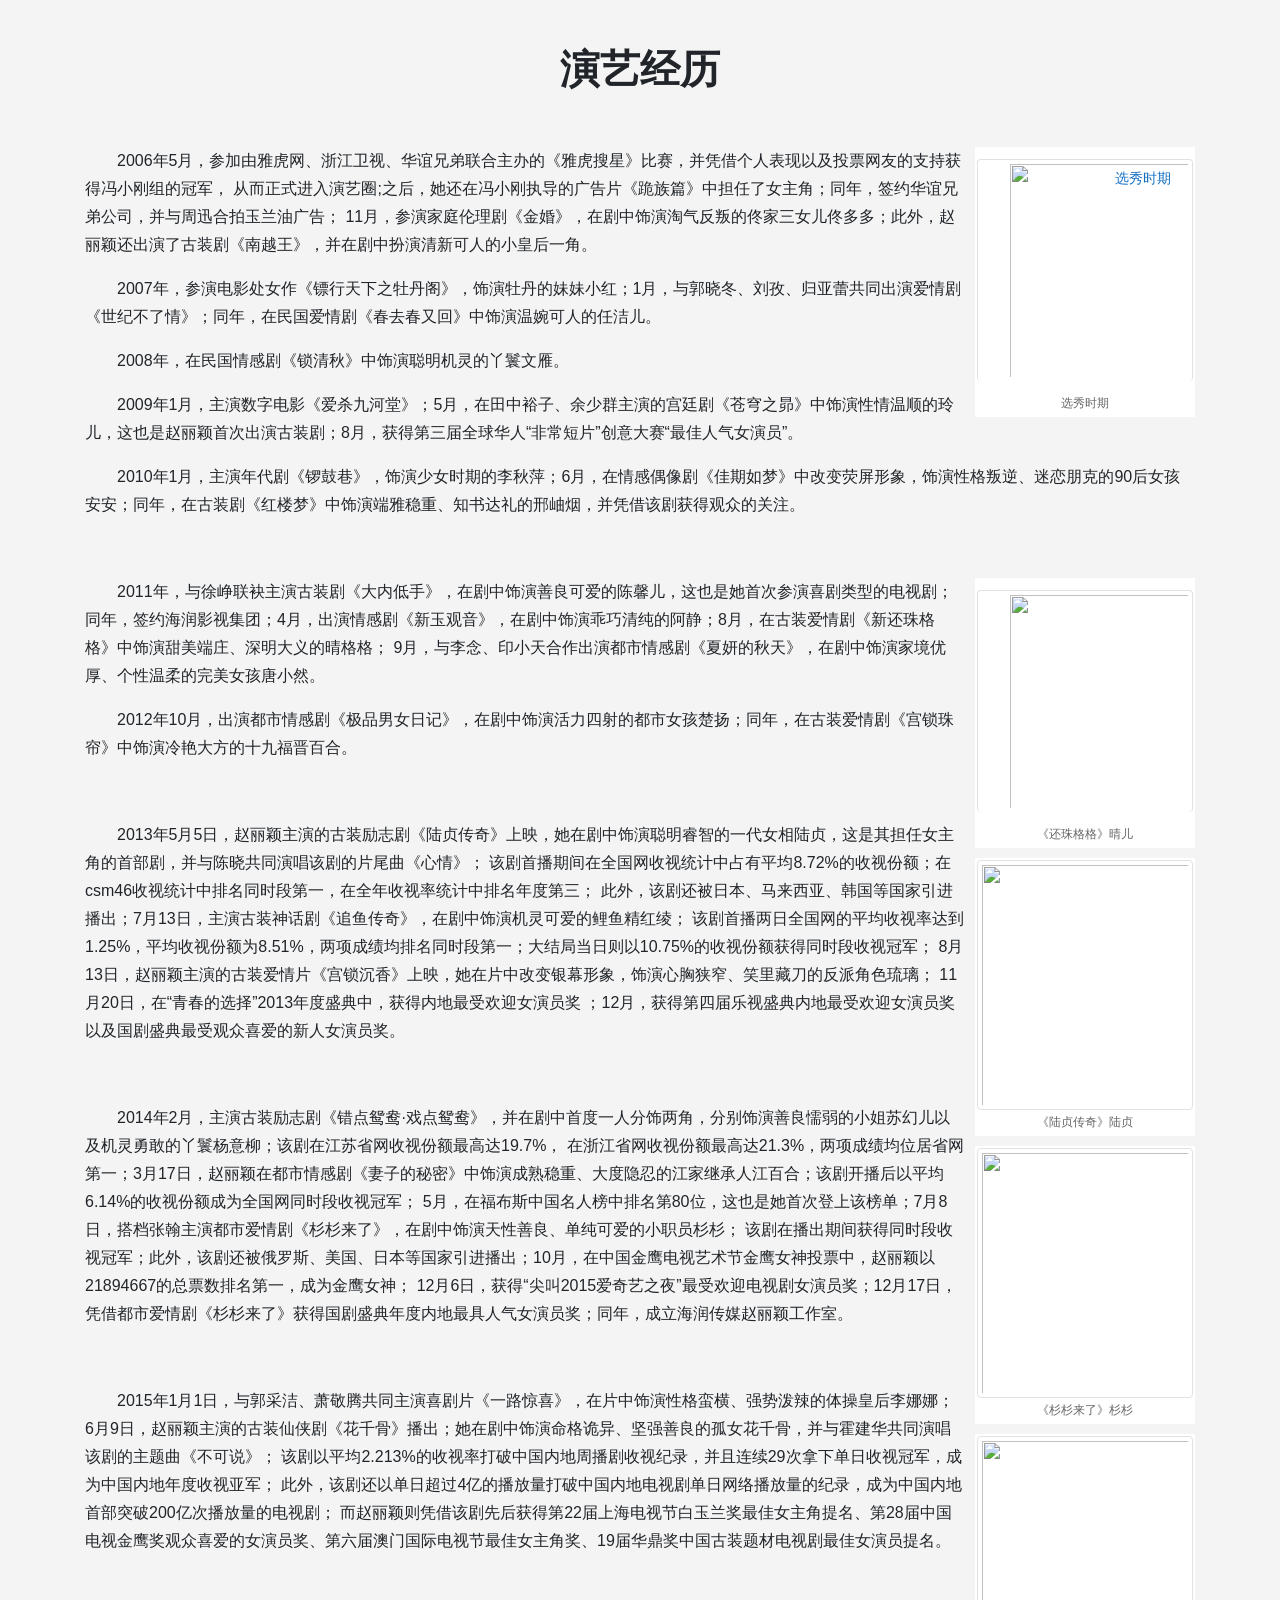
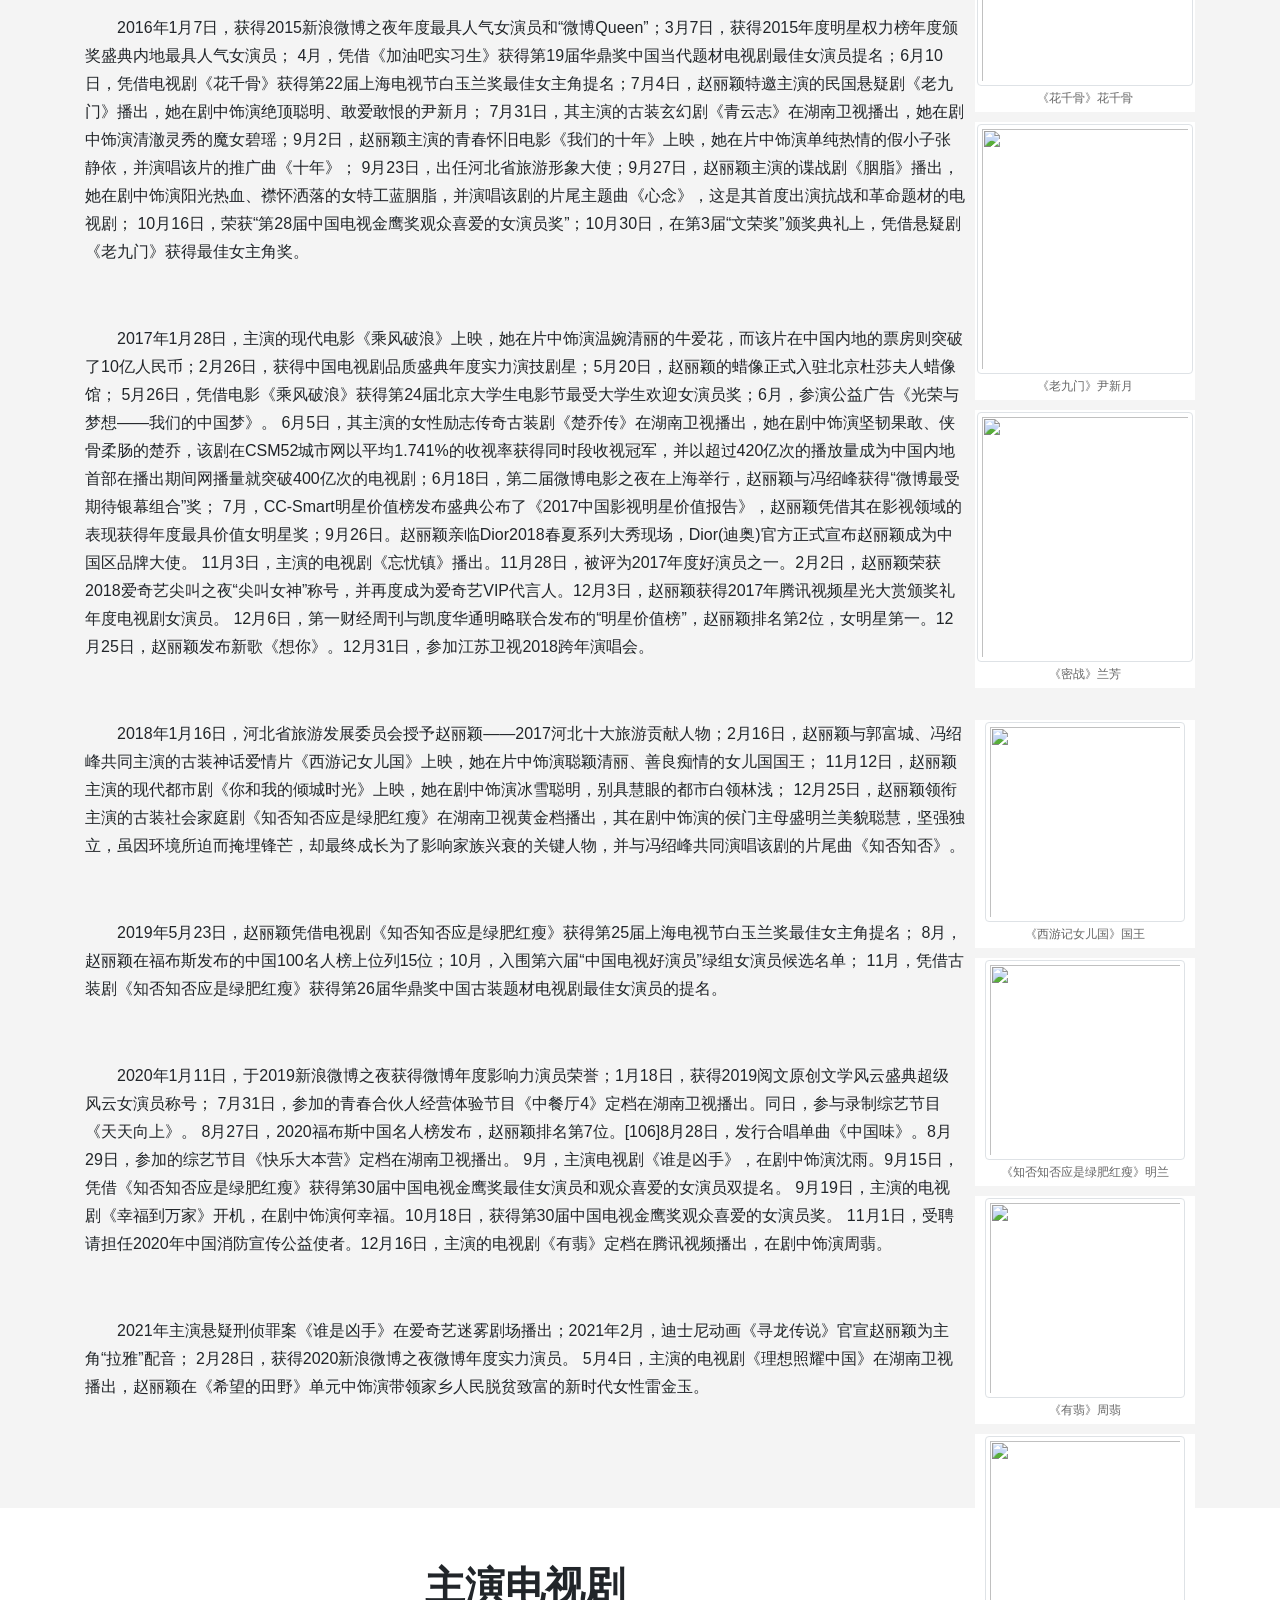
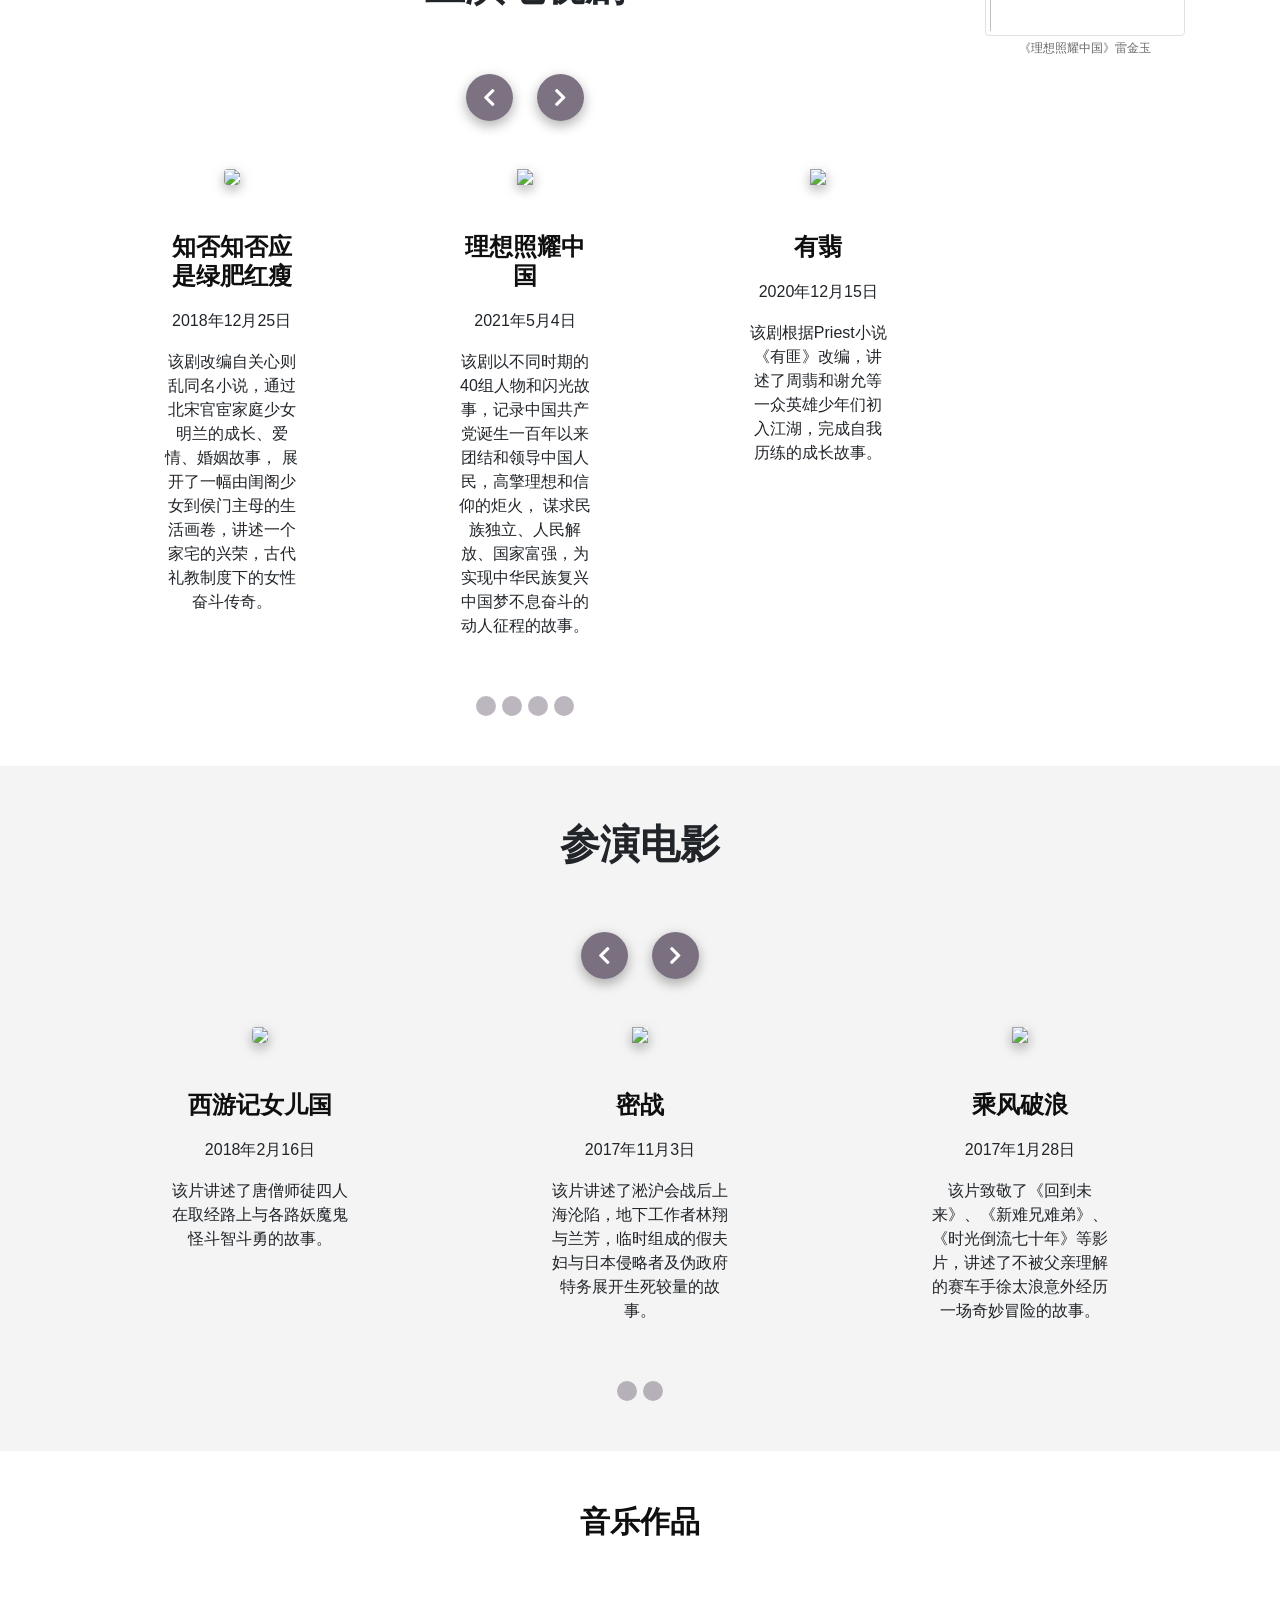
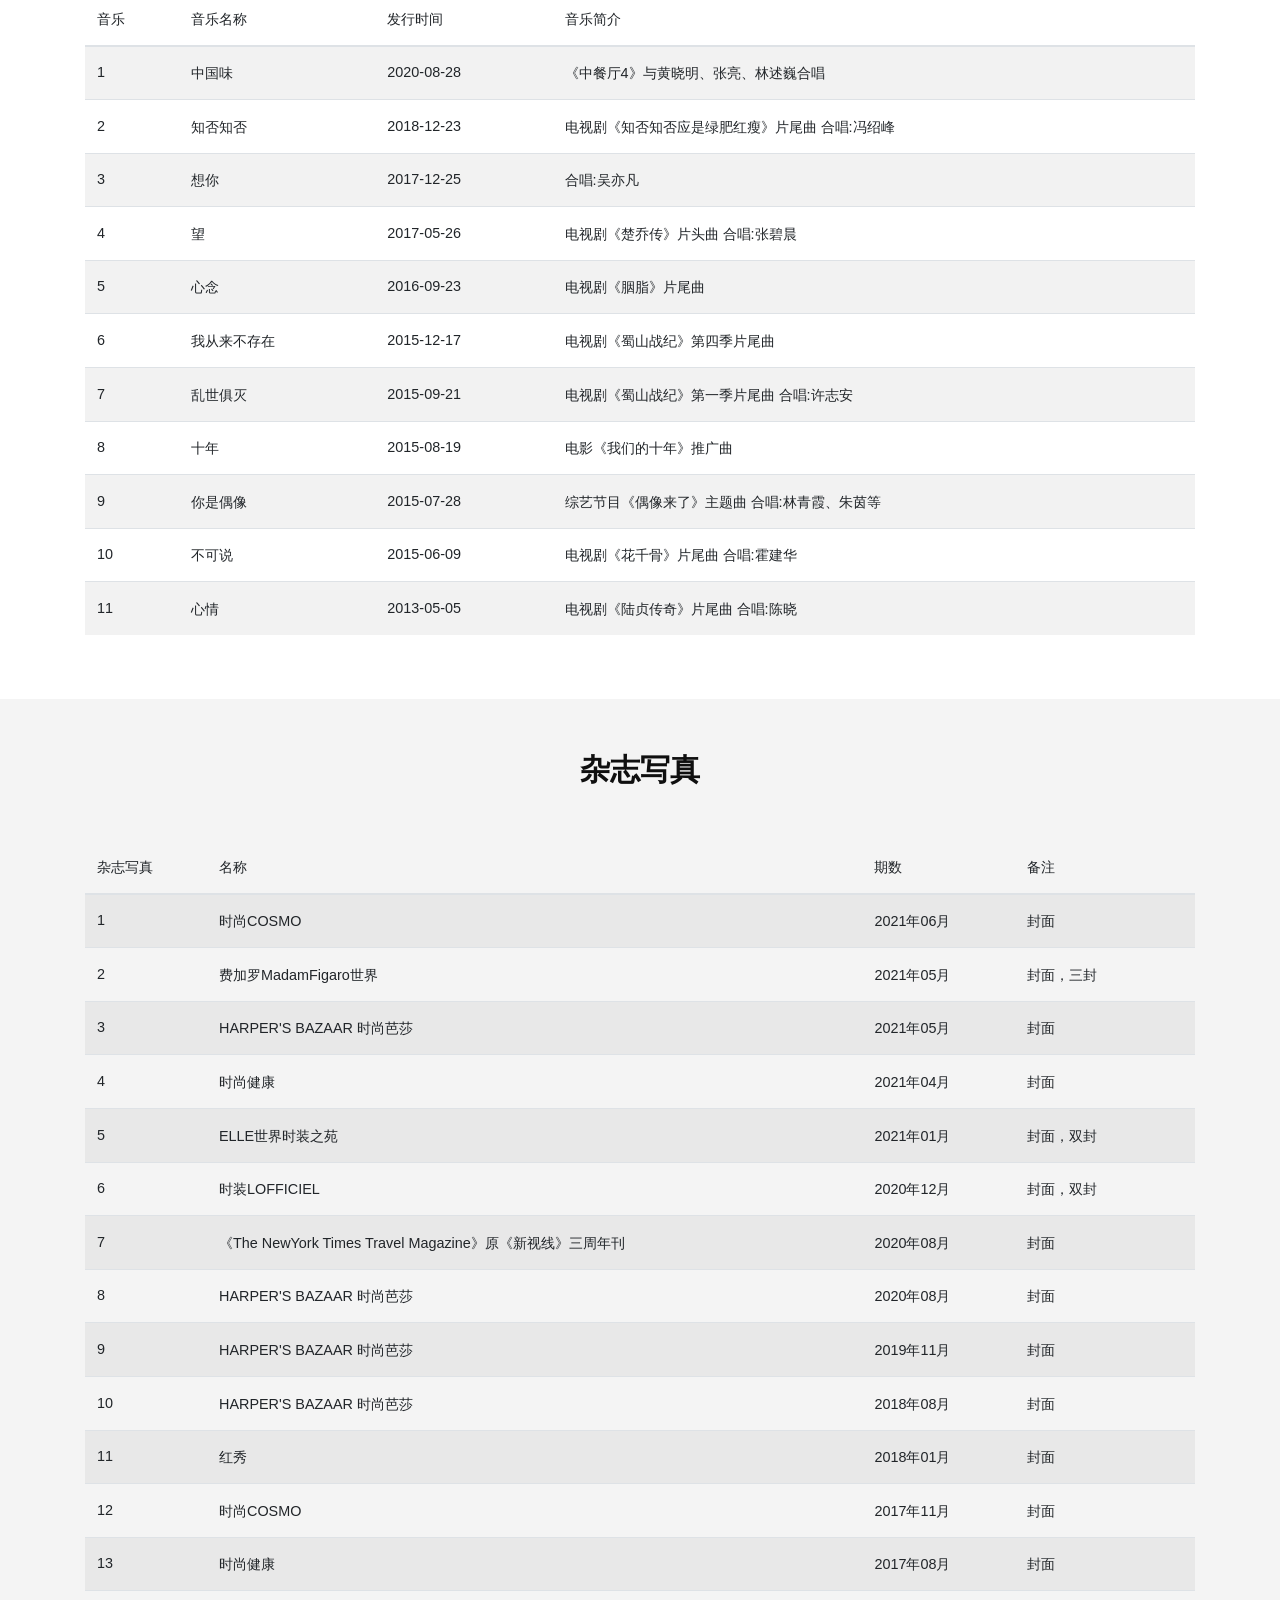
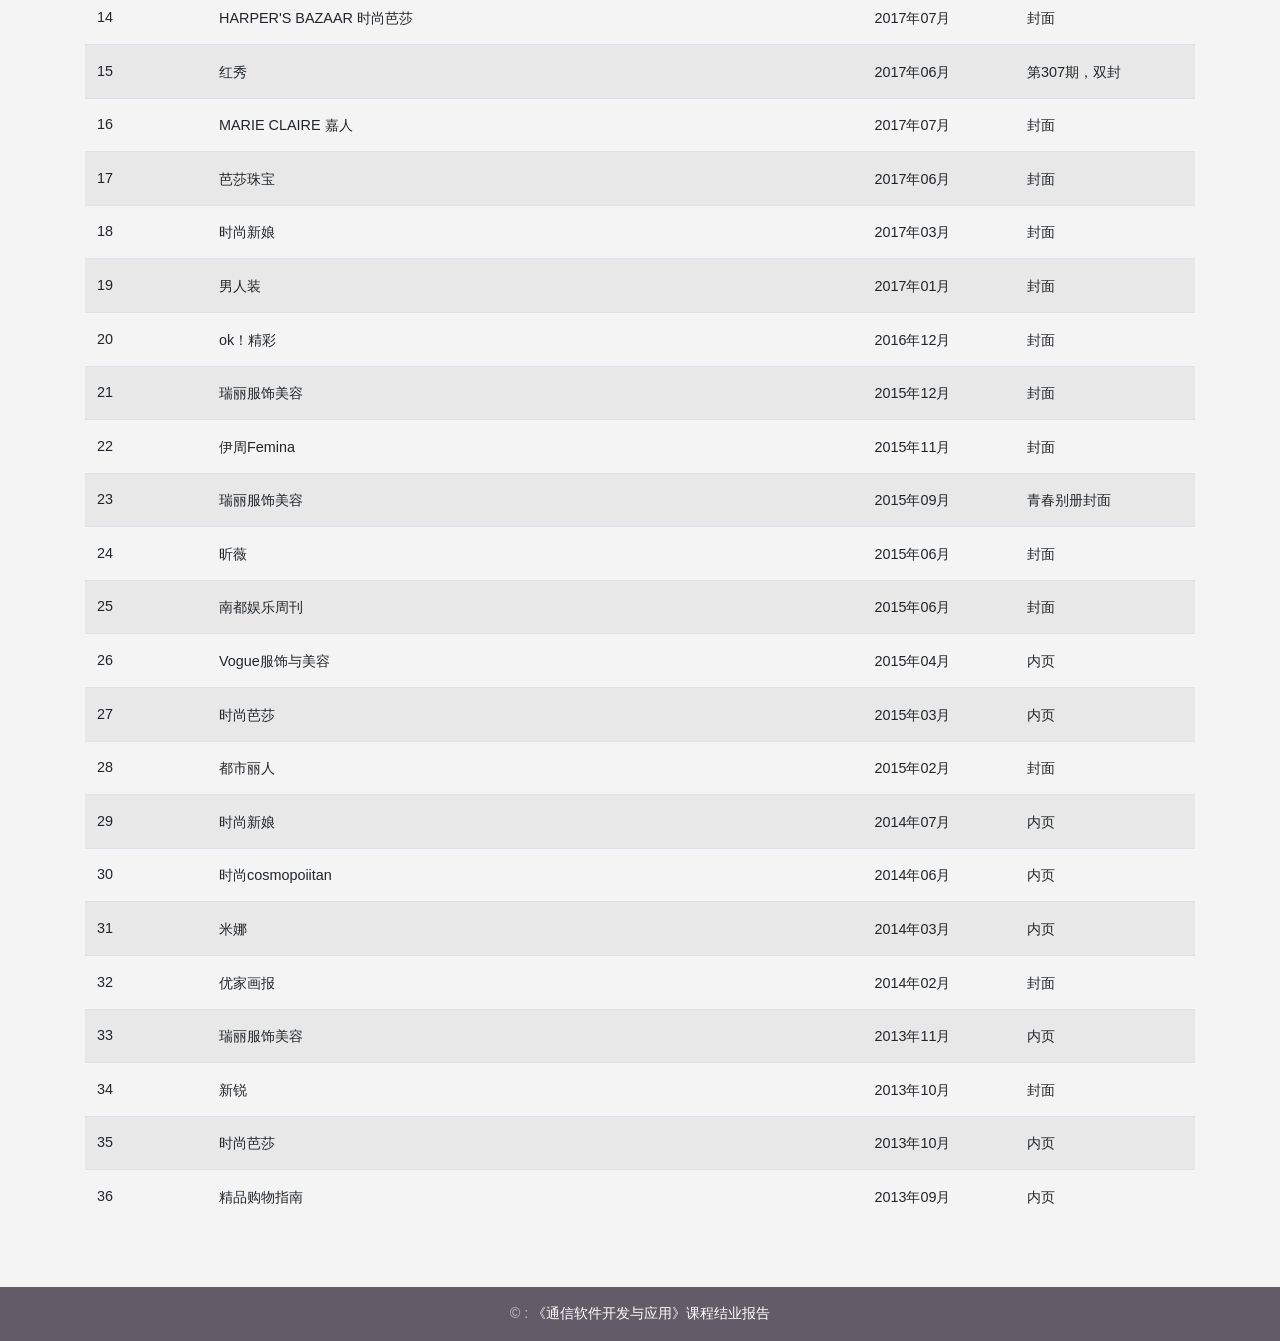
==== commit ccb6778f: "Update new1.html" ====
--- a/new1.html
+++ b/new1.html
@@ -565,7 +565,7 @@
                 <div class="testimonial">
                   <!--Avatar-->
                   <div class="avatar mx-auto">
-                    <a class="ed_image_link" title="追鱼传奇" href="https://baike.baidu.com/item/%E8%BF%BD%E9%B1%BC%E4%BC%A0%E5%A5%87/2961093" target="_blank"><img src="http://i-7.vcimg.com/crop/5320afa632e0bebc607c6cb692459a15735367(600x)/thumb.jpg"
+                    <a class="ed_image_link" title="追鱼传奇" href="https://baike.baidu.com/item/%E8%BF%BD%E9%B1%BC%E4%BC%A0%E5%A5%87/2961093" target="_blank"><img src="http://pix1.tvzhe.com/stills/drama/27/896/b/KRClW74lLnA.jpg"
                       class="img-fluid"></a>
                   </div>
                   <!--Content-->
@@ -746,7 +746,7 @@
                 <div class="testimonial">
                   <!--Avatar-->
                   <div class="avatar mx-auto">
-                    <a class="ed_image_link" title="宫锁沉香" href="https://baike.baidu.com/item/%E5%AE%AB%E9%94%81%E6%B2%89%E9%A6%99/8833875" target="_blank"><img src="http://img.zd9999.com/200/129/129574003.jpg"
+                    <a class="ed_image_link" title="宫锁沉香" href="https://baike.baidu.com/item/%E5%AE%AB%E9%94%81%E6%B2%89%E9%A6%99/8833875" target="_blank"><img src="http://www.cathaymedia.com/attached/image/20160518/201605185526_%E5%A4%A7%E5%9B%BE4.jpg"
                       class="img-fluid"></a>
                   </div>
 
--- a/css/new1.css
+++ b/css/new1.css
@@ -128,15 +128,15 @@
 
 
 .top-nav-collapse {
-  background-color: #9d84a8ad !important;
+  background-color: #5b4e61cb !important;
 }
 
 .foot{
-  background-color: #9d84a8ad !important;
+  background-color: #5b4e61cb !important;
 }
 
 .btn-color{
-  background-color: #9d84a8ad !important;
+  background-color: #5b4e61cb !important;
 }
 
 .navbar:not(.top-nav-collapse) {
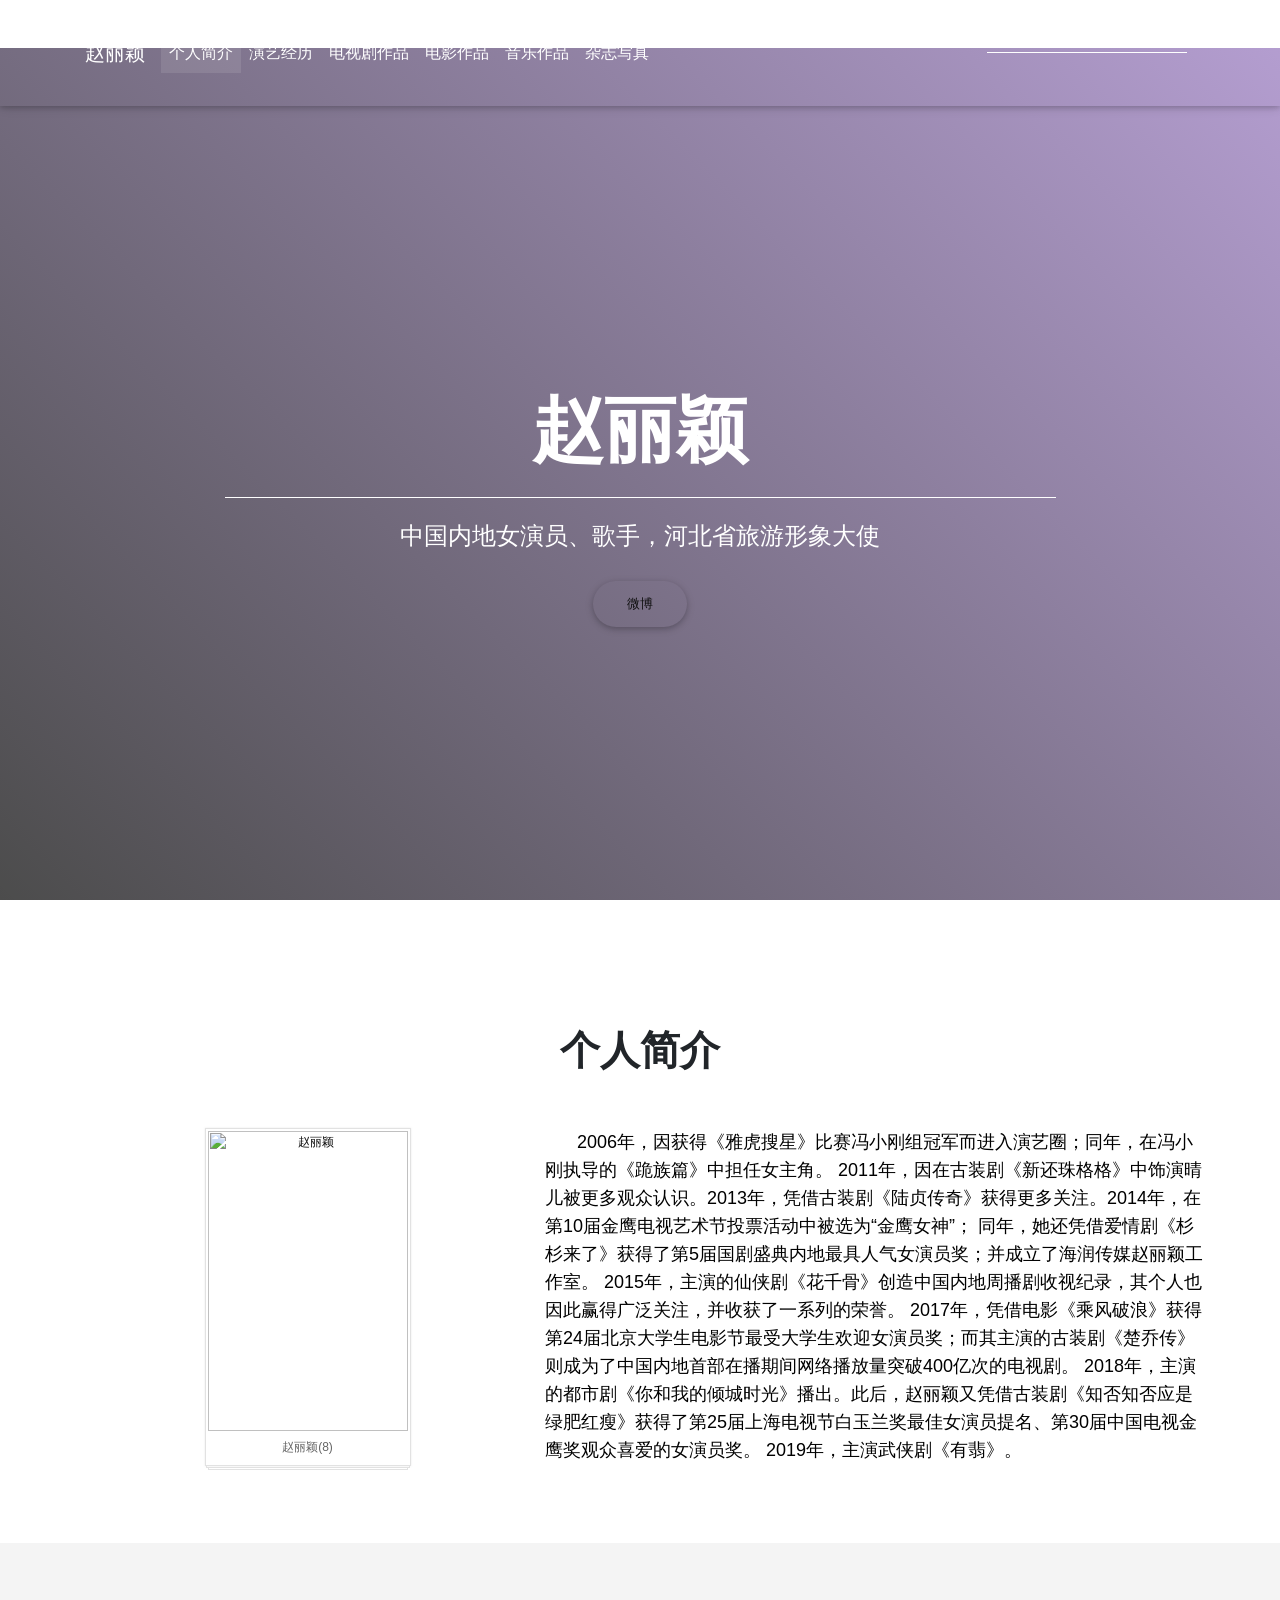
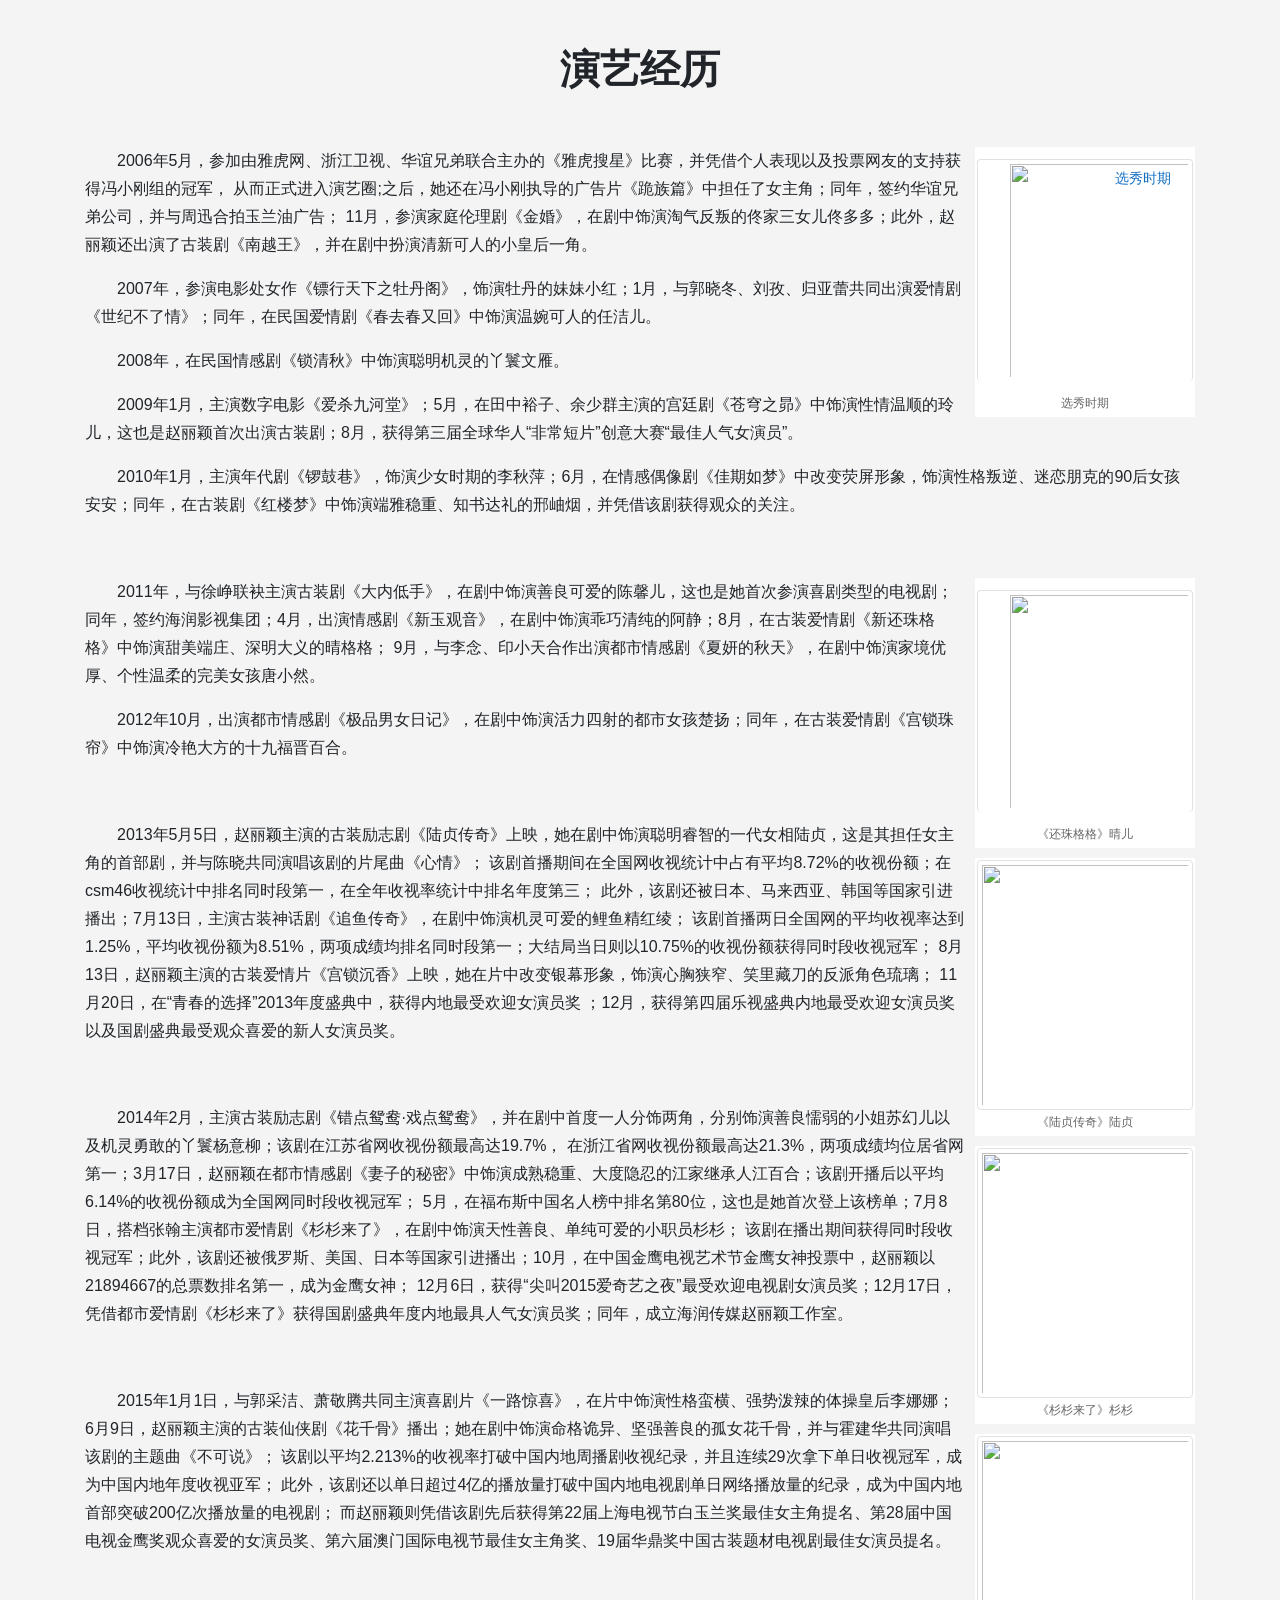
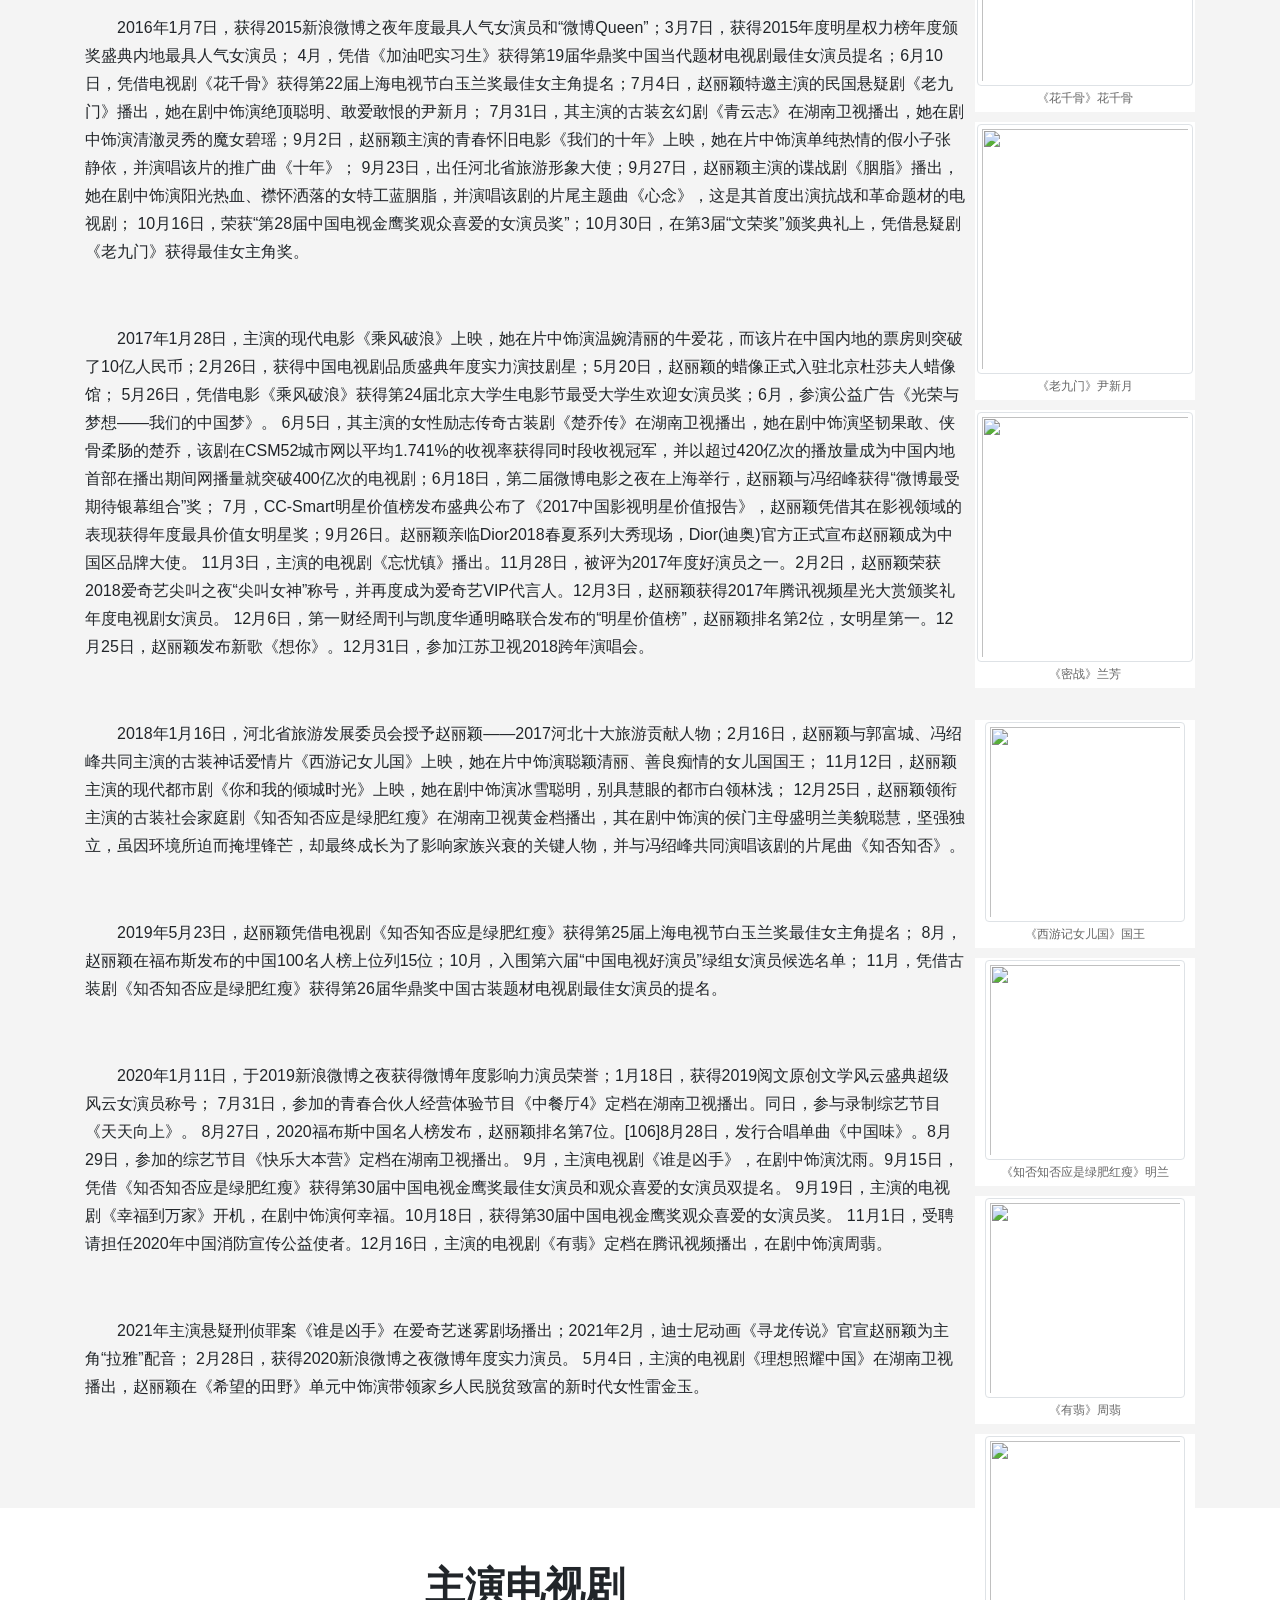
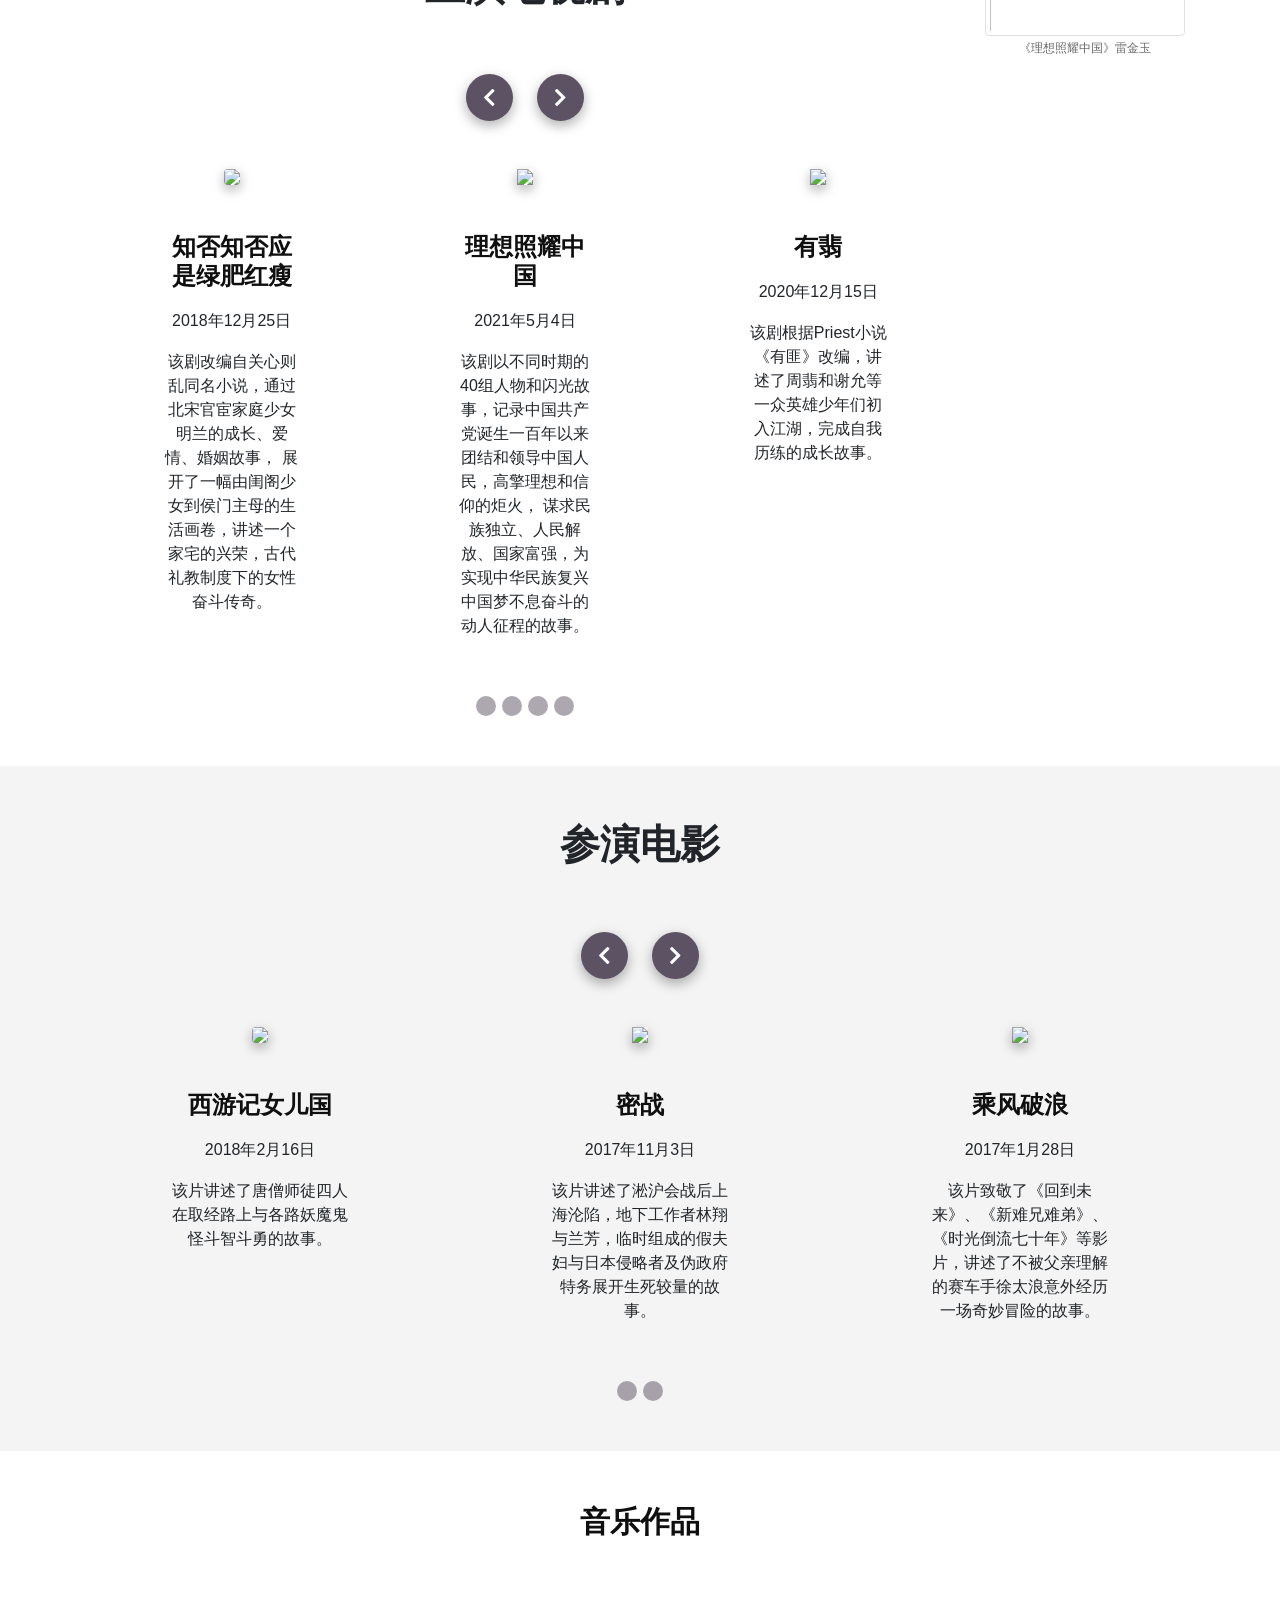
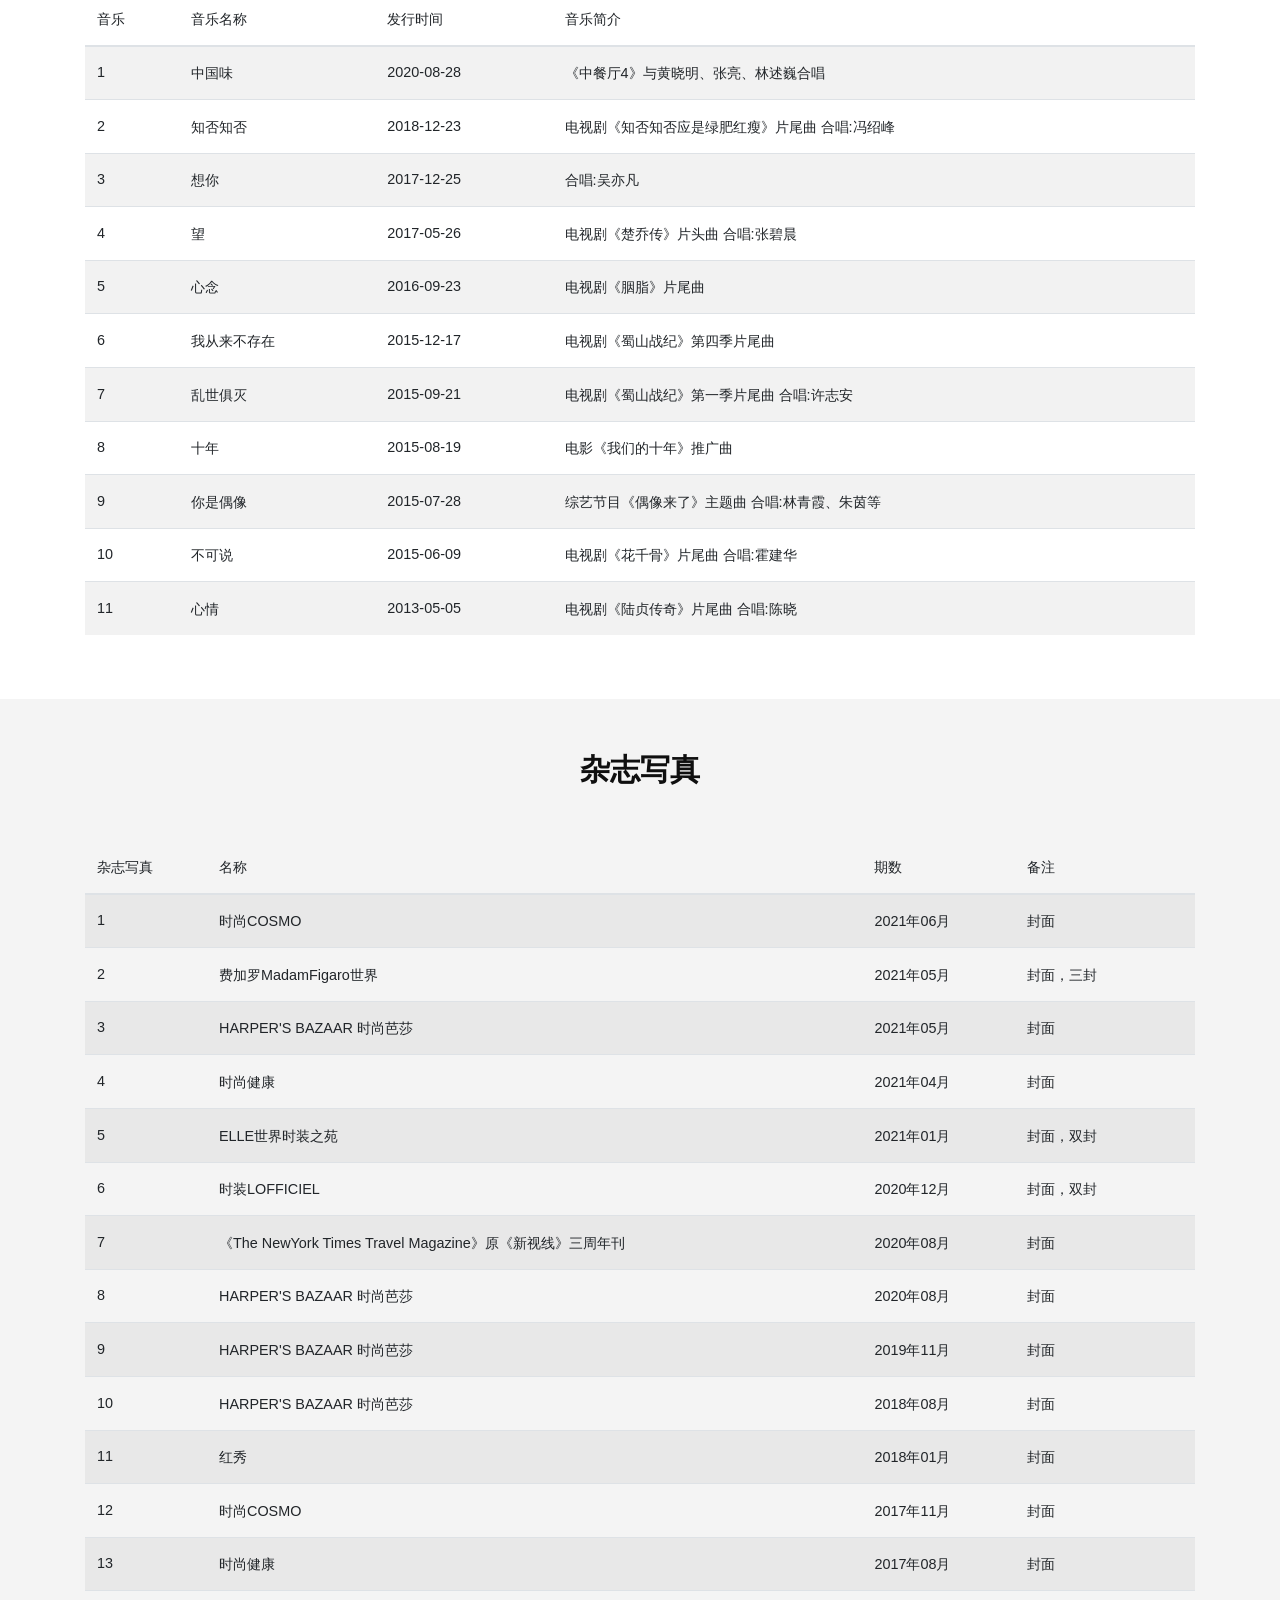
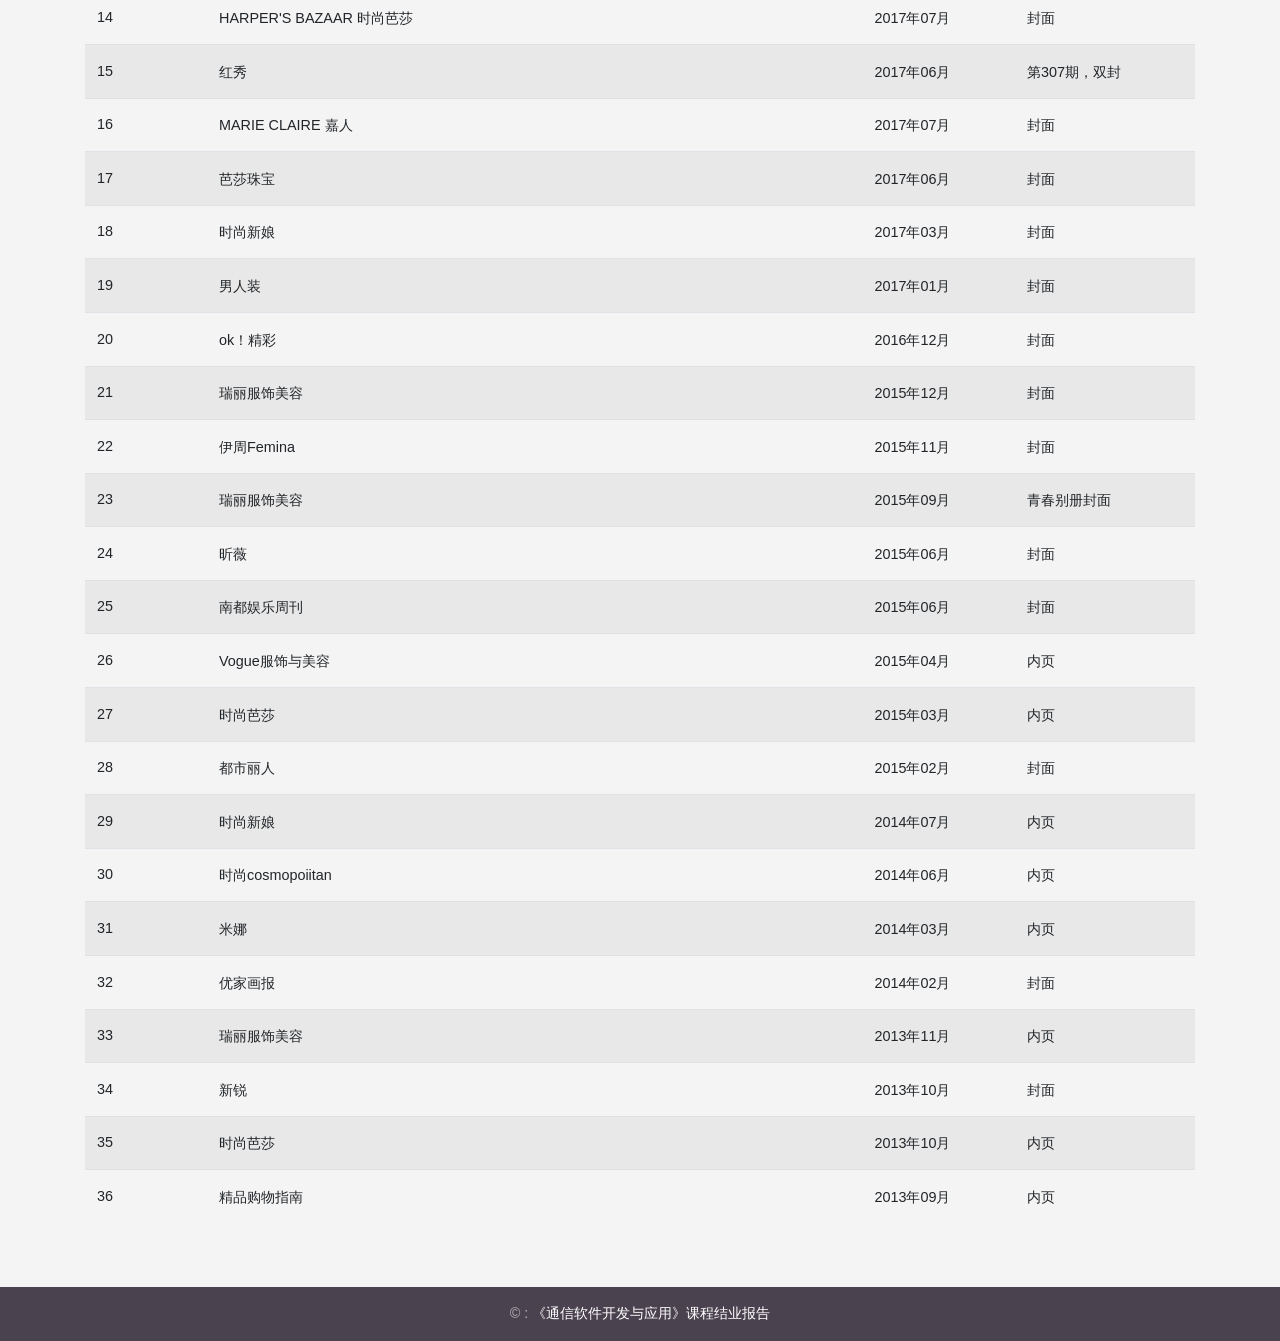
==== commit 6d5e2d64: "add" ====
--- a/new1.html
+++ b/new1.html
@@ -565,7 +565,7 @@
                 <div class="testimonial">
                   <!--Avatar-->
                   <div class="avatar mx-auto">
-                    <a class="ed_image_link" title="追鱼传奇" href="https://baike.baidu.com/item/%E8%BF%BD%E9%B1%BC%E4%BC%A0%E5%A5%87/2961093" target="_blank"><img src="http://pix1.tvzhe.com/stills/drama/27/896/b/KRClW74lLnA.jpg"
+                    <a class="ed_image_link" title="追鱼传奇" href="https://baike.baidu.com/item/%E8%BF%BD%E9%B1%BC%E4%BC%A0%E5%A5%87/2961093" target="_blank"><img src="newimg\beijing\KRClW74lLnA.jpg"
                       class="img-fluid"></a>
                   </div>
                   <!--Content-->
@@ -746,7 +746,7 @@
                 <div class="testimonial">
                   <!--Avatar-->
                   <div class="avatar mx-auto">
-                    <a class="ed_image_link" title="宫锁沉香" href="https://baike.baidu.com/item/%E5%AE%AB%E9%94%81%E6%B2%89%E9%A6%99/8833875" target="_blank"><img src="http://www.cathaymedia.com/attached/image/20160518/201605185526_%E5%A4%A7%E5%9B%BE4.jpg"
+                    <a class="ed_image_link" title="宫锁沉香" href="https://baike.baidu.com/item/%E5%AE%AB%E9%94%81%E6%B2%89%E9%A6%99/8833875" target="_blank"><img src="newimg\beijing\129574003.jpg"
                       class="img-fluid"></a>
                   </div>
 
--- a/css/new1.css
+++ b/css/new1.css
@@ -128,15 +128,15 @@
 
 
 .top-nav-collapse {
-  background-color: #5b4e61cb !important;
+  background-color: #5d5263 !important;
 }
 
 .foot{
-  background-color: #5b4e61cb !important;
+  background-color: #5d5263 !important;
 }
 
 .btn-color{
-  background-color: #5b4e61cb !important;
+  background-color: #5d5263 !important;
 }
 
 .navbar:not(.top-nav-collapse) {
